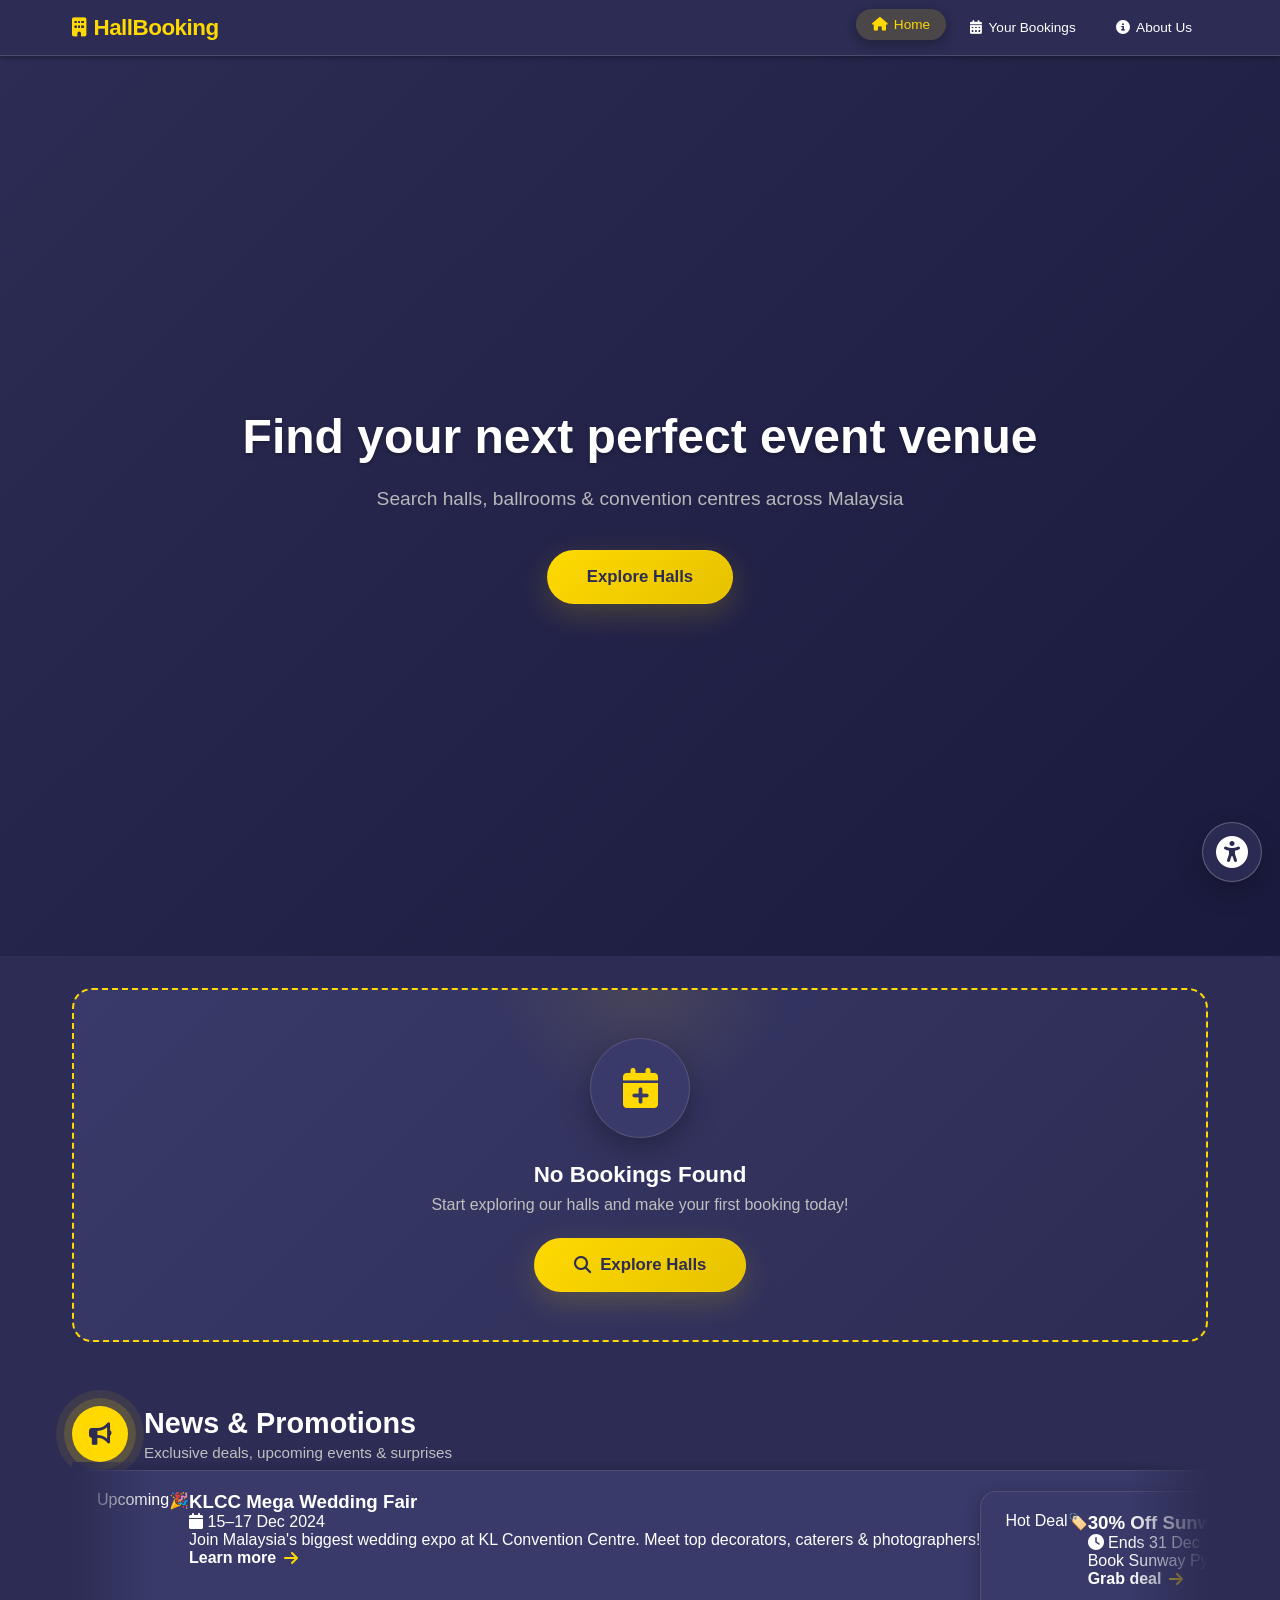
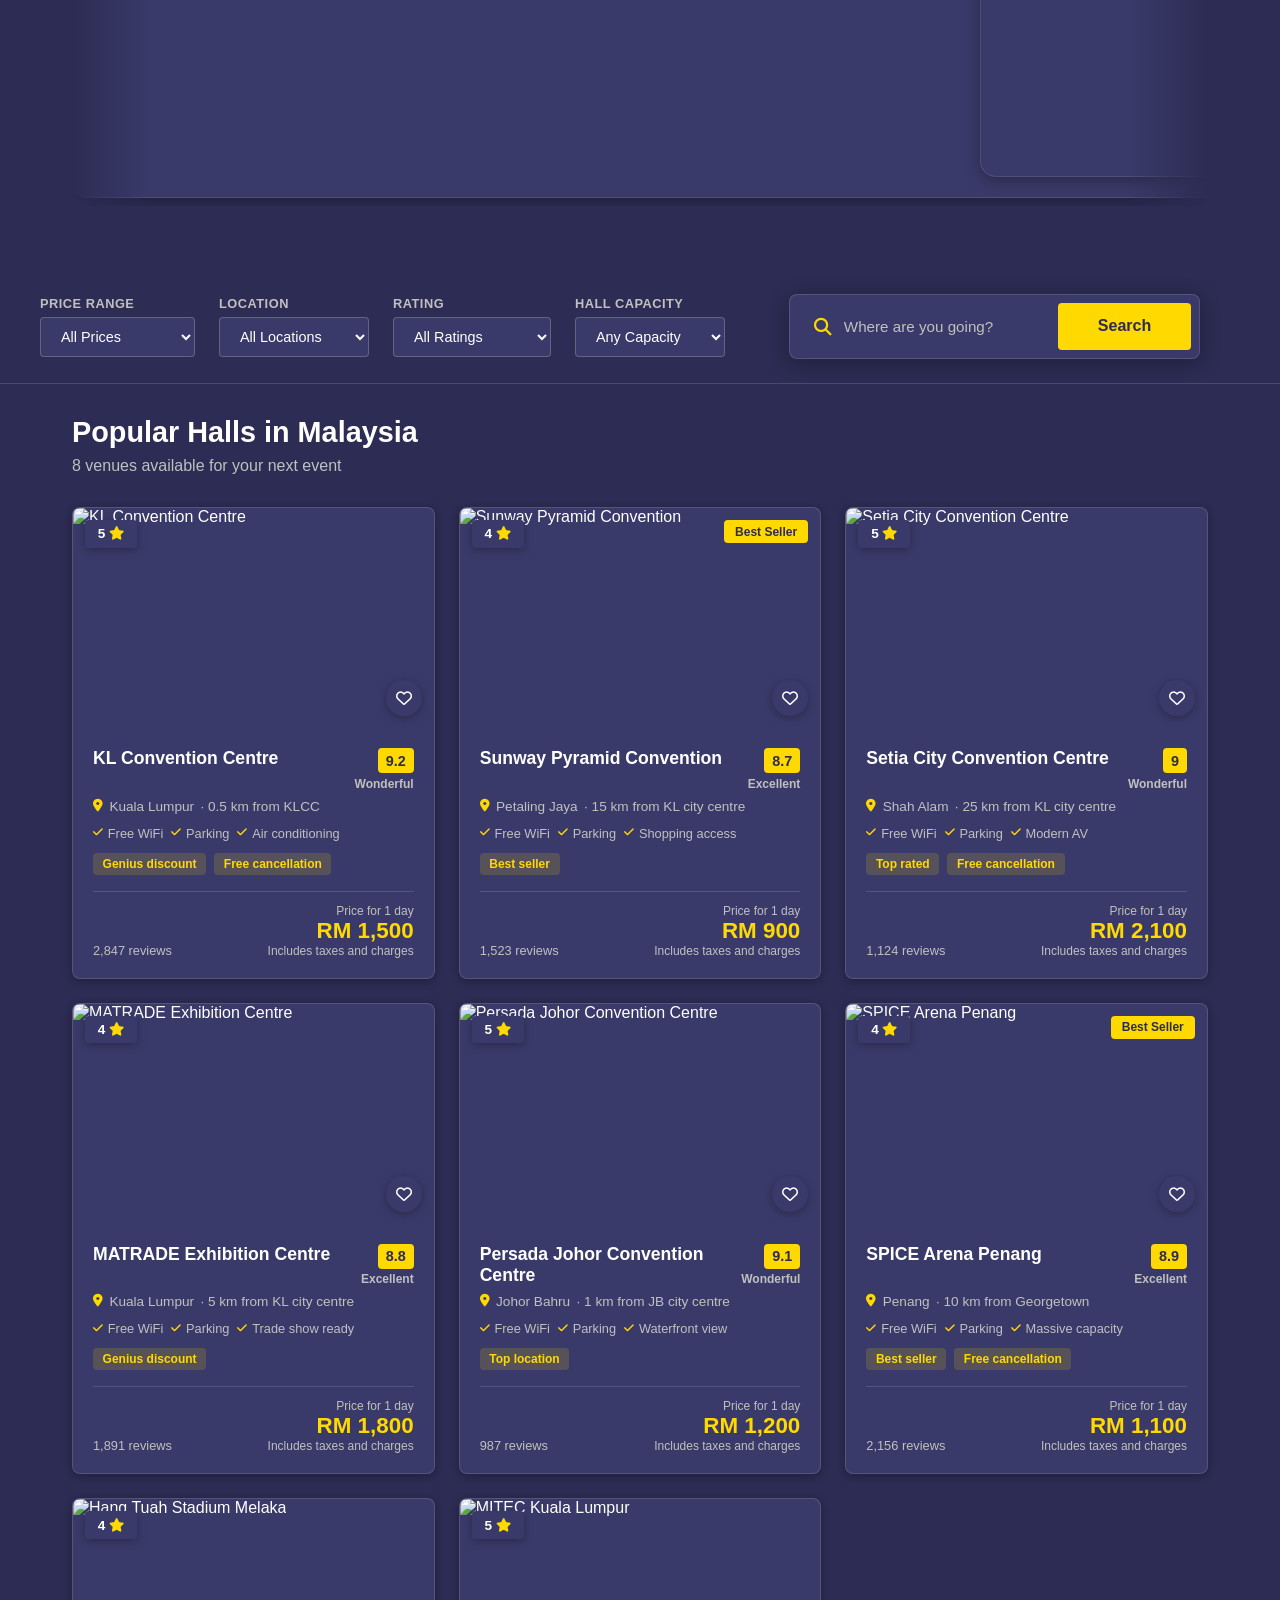
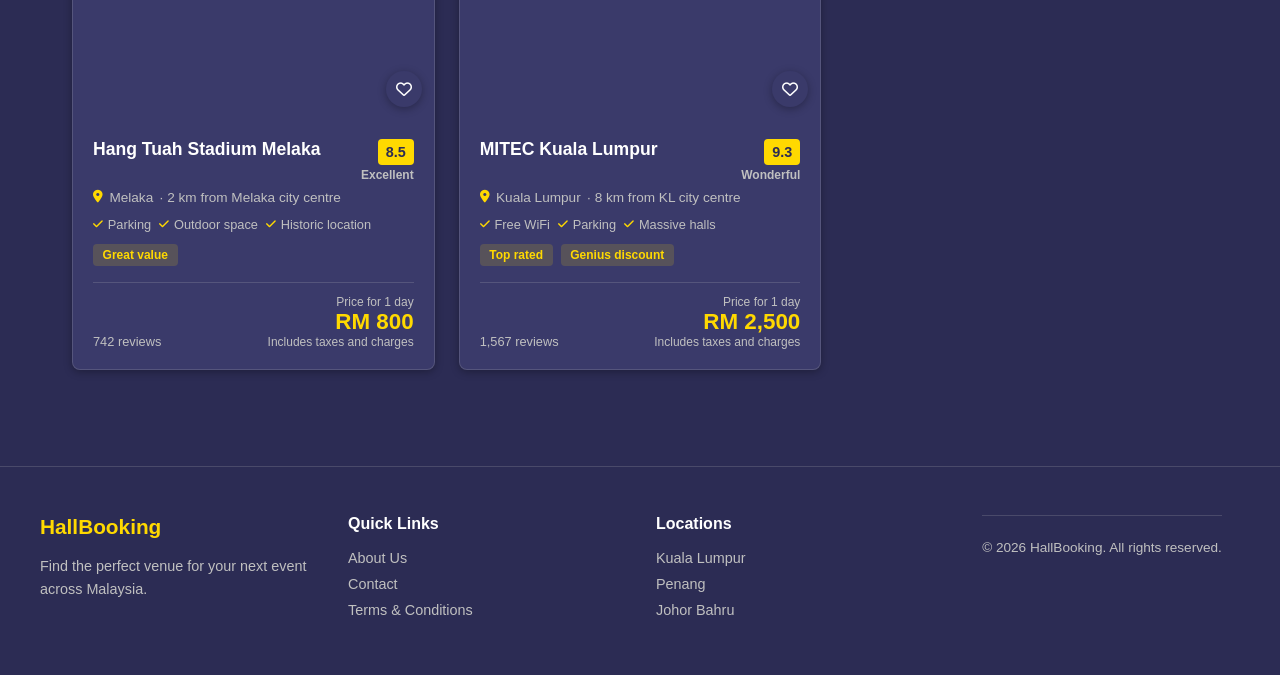
==== hall-booking-system/index.html @ 16c98bac "tukar nama homepage" ====
<!DOCTYPE html>
<html lang="en">
<head>
    <meta charset="UTF-8">
    <meta name="viewport" content="width=device-width, initial-scale=1.0">
    <title>Hall Booking System</title>

    <link rel="stylesheet" href="https://cdn.jsdelivr.net/npm/swiper@11/swiper-bundle.min.css"/>
    <link rel="stylesheet" href="homepage.css">
    <link rel="stylesheet" href="https://cdnjs.cloudflare.com/ajax/libs/font-awesome/6.4.2/css/all.min.css">
</head>
<body>

    <!-- Navbar -->
    <nav class="navbar">
        <div class="nav-container">
            <div class="logo">
                <i class="fas fa-building"></i>
                <span>HallBooking</span>
            </div>
            <ul class="nav-links">
                <li><a href="#" class="active"><i class="fas fa-home"></i> Home</a></li>
                <li><a href="history.html"><i class="fas fa-calendar-alt"></i> Your Bookings</a></li>
                <li><a href="about.html"><i class="fas fa-info-circle"></i> About Us</a></li>
            </ul>

        </div>
    </nav>

    <!-- Hero Section -->
    <section class="hero">
        <video class="hero-video" autoplay muted loop playsinline>
            <source src="“the_garden”_event_venue_(pre-con_virtual_tour).mp4" type="video/mp4">
            Your browser does not support the video tag.
        </video>
        <div class="hero-overlay"></div>
        <div class="hero-content">
            <h1>Find your next perfect event venue</h1>
            <p>Search halls, ballrooms &amp; convention centres across Malaysia</p>
            <div style="margin-top: 1.5rem;">
                <button class="explore-btn-fancy" type="button" onclick="document.getElementById('hall-list').scrollIntoView({behavior:'smooth'});">Explore Halls</button>
            </div>
        
        </div>
                
    </section>

    <!-- Booking Reminder -->
    <section id="booking-reminder" class="reminder-container"></section>

    <!-- News & Promotions Marquee -->
    <section class="news-section">
        <div class="news-header">
            <div class="news-title-block">
                <div class="news-icon-ring" aria-hidden="true">
                    <i class="fas fa-bullhorn"></i>
                </div>
                <div>
                    <h2>News &amp; Promotions</h2>
                    <p>Exclusive deals, upcoming events &amp; surprises</p>
                </div>
        </div>

        <div class="news-marquee-wrapper">
            <div class="news-marquee-track">
                <div class="news-card event-card">
                    <div class="card-cartoon-bg"></div>
                    <span class="news-badge badge-blue">Upcoming</span>
                    <span class="news-emoji" aria-hidden="true">🎉</span>
                    <div class="news-card-body">
                        <h3>KLCC Mega Wedding Fair</h3>
                        <p class="news-date"><i class="fas fa-calendar"></i> 15–17 Dec 2024</p>
                        <p class="news-desc">Join Malaysia's biggest wedding expo at KL Convention Centre. Meet top decorators, caterers &amp; photographers!</p>
                        <a href="#" class="news-link" onclick="redirectToBooking('KL Convention Centre'); return false;">Learn more <i class="fas fa-arrow-right"></i></a>
                    </div>
                    <div class="cartoon-dots" aria-hidden="true">
                        <span class="dot"></span><span class="dot"></span><span class="dot"></span>
                    </div>

                <div class="news-card discount-card">
                    <div class="card-cartoon-bg"></div>
                    <span class="news-badge badge-gold">Hot Deal</span>
                    <span class="news-emoji" aria-hidden="true">🏷️</span>
                    <div class="news-card-body">
                        <h3>30% Off Sunway Pyramid</h3>
                        <p class="news-date"><i class="fas fa-clock"></i> Ends 31 Dec 2024</p>
                        <p class="news-desc">Book Sunway Pyramid Convention this month and enjoy 30% off hall rental. Perfect for year-end dinners!</p>
                        <a href="#" class="news-link" onclick="redirectToBooking('Sunway Pyramid Convention'); return false;">Grab deal <i class="fas fa-arrow-right"></i></a>
                    </div>
                    <div class="sparkle-strip" aria-hidden="true">
                        <span>✦</span><span>✦</span><span>✦</span>
                    </div>

                <div class="news-card gift-card">
                    <div class="card-cartoon-bg"></div>
                    <span class="news-badge badge-pink">Free Gift</span>
                    <span class="news-emoji" aria-hidden="true">🎁</span>
                    <div class="news-card-body">
                        <h3>Free Decoration Package</h3>
                        <p class="news-date"><i class="fas fa-gift"></i> While stocks last</p>
                        <p class="news-desc">Booking any Penang hall? Get a complimentary Elegant Classic decoration worth RM 200 free!</p>
                        <a href="#" class="news-link" onclick="redirectToBooking('SPICE Arena Penang'); return false;">Claim now <i class="fas fa-arrow-right"></i></a>
                    </div>
                    <div class="ribbon-tail" aria-hidden="true"></div>

                <div class="news-card event-card">
                    <div class="card-cartoon-bg"></div>
                    <span class="news-badge badge-blue">Upcoming</span>
                    <span class="news-emoji" aria-hidden="true">🎉</span>
                    <div class="news-card-body">
                        <h3>KLCC Mega Wedding Fair</h3>
                        <p class="news-date"><i class="fas fa-calendar"></i> 15–17 Dec 2024</p>
                        <p class="news-desc">Join Malaysia's biggest wedding expo at KL Convention Centre. Meet top decorators, caterers &amp; photographers!</p>
                        <a href="#" class="news-link" onclick="redirectToBooking('KL Convention Centre'); return false;">Learn more <i class="fas fa-arrow-right"></i></a>
                    </div>
                    <div class="cartoon-dots" aria-hidden="true">
                        <span class="dot"></span><span class="dot"></span><span class="dot"></span>
                    </div>

                <div class="news-card discount-card">
                    <div class="card-cartoon-bg"></div>
                    <span class="news-badge badge-gold">Hot Deal</span>
                    <span class="news-emoji" aria-hidden="true">🏷️</span>
                    <div class="news-card-body">
                        <h3>30% Off Sunway Pyramid</h3>
                        <p class="news-date"><i class="fas fa-clock"></i> Ends 31 Dec 2024</p>
                        <p class="news-desc">Book Sunway Pyramid Convention this month and enjoy 30% off hall rental. Perfect for year-end dinners!</p>
                        <a href="#" class="news-link">Grab deal <i class="fas fa-arrow-right"></i></a>
                    </div>
                    <div class="sparkle-strip" aria-hidden="true">
                        <span>✦</span><span>✦</span><span>✦</span>
                    </div>

                <div class="news-card gift-card">
                    <div class="card-cartoon-bg"></div>
                    <span class="news-badge badge-pink">Free Gift</span>
                    <span class="news-emoji" aria-hidden="true">🎁</span>
                    <div class="news-card-body">
                        <h3>Free Decoration Package</h3>
                        <p class="news-date"><i class="fas fa-gift"></i> While stocks last</p>
                        <p class="news-desc">Booking any Penang hall? Get a complimentary Elegant Classic decoration worth RM 200 free!</p>
                        <a href="#" class="news-link">Claim now <i class="fas fa-arrow-right"></i></a>
                    </div>
                    <div class="ribbon-tail" aria-hidden="true"></div>
            </div>
    </section>

     <!-- Filters Section -->
    <section class="filters-section">
        <div class="filters-container">
            <div class="filter-item">
                <label>Price Range</label>
                <select id="priceFilter">
                    <option value="all">All Prices</option>
                    <option value="low">Below $1,000</option>
                    <option value="mid">$1,000 - $2,000</option>
                    <option value="high">Above $2,000</option>
                </select>
            </div>

            <div class="filter-item">
                <label>Location</label>
                <select id="locationFilter">
                    <option value="all">All Locations</option>
                    <option value="kl">Kuala Lumpur</option>
                    <option value="pj">Petaling Jaya</option>
                    <option value="sa">Shah Alam</option>
                    <option value="johor">Johor Bahru</option>
                    <option value="penang">Penang</option>
                    <option value="melaka">Melaka</option>
                </select>
            </div>

            <div class="filter-item">
                <label>Rating</label>
                <select id="ratingFilter">
                    <option value="all">All Ratings</option>
                    <option value="5">5 Stars</option>
                    <option value="4">4 Stars &amp; Above</option>
                </select>
            </div>

            <div class="filter-item">
                <label>Hall Capacity</label>
                <select id="capacityFilter">
                    <option value="all">Any Capacity</option>
                    <option value="1000">1000+</option>
                    <option value="2000">2000+</option>
                    <option value="3000">3000+</option>
                    <option value="4000">4000+</option>
                    <option value="5000">5000+</option>
                </select>
            </div>

            <!-- Search (moved from hero) -->
            <div class="search-bar">
                <div class="search-item">
                    <i class="fas fa-search"></i>
                    <input type="text" id="searchInput" placeholder="Where are you going?">
                </div>
                <button id="searchBtn" class="search-btn">Search</button>
            </div>
    </section>


    <!-- Halls Section -->
    <section class="halls-section">
        <div class="section-header">
            <h2>Popular Halls in Malaysia</h2>
            <p id="venuesCount">8 venues available for your next event</p>

        </div>
        <div class="halls-grid" id="hall-list"></div>
    </section>

    <!-- Footer -->
    <footer class="footer">
        <div class="footer-content">
            <div class="footer-section">
                <h3>HallBooking</h3>
                <p>Find the perfect venue for your next event across Malaysia.</p>
            </div>
            <div class="footer-section">
                <h4>Quick Links</h4>
                <ul>
                    <li><a href="about.html">About Us</a></li>
                    <li><a href="about.html#contact-section">Contact</a></li>

                    <li><a href="#">Terms &amp; Conditions</a></li>
                </ul>
            </div>
            <div class="footer-section">
                <h4>Locations</h4>
                <ul>
                    <li><a href="#" onclick="filterByLocation('kl')">Kuala Lumpur</a></li>
                    <li><a href="#" onclick="filterByLocation('penang')">Penang</a></li>
                    <li><a href="#" onclick="filterByLocation('johor')">Johor Bahru</a></li>
                </ul>
            </div>
        <div class="footer-bottom">
            <p>&copy; 2026 HallBooking. All rights reserved.</p>
        </div>
    </footer>

    <script src="https://cdn.jsdelivr.net/npm/swiper@11/swiper-bundle.min.js"></script>
    <script src="homepage.js"></script>
    <script src="accessibility.js"></script>
</body>
</html>
---- hall-booking-system/homepage.css ----
/* ============================================
   HOMEPAGE - LIGHT YELLOW THEME
   ============================================ */

/* General Reset */
* {
    margin: 0;
    padding: 0;
    box-sizing: border-box;
    font-family: 'Segoe UI', Tahoma, Geneva, Verdana, sans-serif;
}

body {
    background-color: #2C2C54;
    color: #ffffff;
}

/* ============================================
   NAVBAR
   ============================================ */
.navbar {
    background-color: #2C2C54;
    padding: 0;
    position: sticky;
    top: 0;
    z-index: 1000;
    box-shadow: 0 2px 4px rgba(0,0,0,0.3);
    border-bottom: 1px solid rgba(192,192,192,0.2);
}

.nav-container {
    max-width: 1200px;
    margin: 0 auto;
    display: flex;
    justify-content: space-between;
    align-items: center;
    padding: 0.75rem 2rem;
}

.logo {
    color: #FFD900;
    font-size: 1.4rem;
    font-weight: 800;
    letter-spacing: -0.5px;
    display: flex;
    align-items: center;
    gap: 0.5rem;
}

.logo i {
    font-size: 1.2rem;
}

.nav-links {
    display: flex;
    list-style: none;
    gap: 0.5rem;
}

.nav-links a {
    color: #ffffff;
    text-decoration: none;
    font-size: 0.85rem;
    font-weight: 500;
    padding: 0.5rem 1rem;
    border-radius: 20px;
    transition: all 0.3s ease;
    display: flex;
    align-items: center;
    gap: 0.4rem;
}

.nav-links a:hover,
.nav-links a.active {
    background-color: rgba(255,217,0,0.15);
    color: #FFD900;
    transform: translateY(-3px);
    box-shadow: 0 4px 12px rgba(0,0,0,0.3);
}

/* ============================================
   HERO SECTION
   ============================================ */
.hero {
    position: relative;
    height: 100vh;
    background: linear-gradient(135deg, #2C2C54 0%, #1A1A3E 100%);
    display: flex;
    align-items: center;
    justify-content: center;
    overflow: hidden;
}

.hero-video {
    position: absolute;
    top: 0;
    left: 0;
    width: 100%;
    height: 100%;
    object-fit: cover;
    z-index: 1;
}

.hero-overlay {
    position: absolute;
    top: 0;
    left: 0;
    right: 0;
    bottom: 0;
    background: linear-gradient(135deg, rgba(44,44,84,0.85) 0%, rgba(26,26,62,0.85) 100%);
    z-index: 2;
}

.hero-content {
    position: relative;
    z-index: 3;
    text-align: center;
    color: #ffffff;
    max-width: 1100px;
    padding: 0 2rem;
    width: 100%;
}

.hero-content h1 {
    font-size: 3rem;
    font-weight: 800;
    margin-bottom: 1.5rem;
    text-shadow: 0 2px 4px rgba(0,0,0,0.3);
}

.hero-content p {
    font-size: 1.2rem;
    margin-bottom: 2.5rem;
    opacity: 0.95;
    color: #C0C0C0;
}

/* Search Bar */
.search-bar {
    background: #3A3A6A;
    border-radius: 8px;
    display: flex;
    align-items: center;
    padding: 0.5rem;
    box-shadow: 0 4px 20px rgba(0,0,0,0.3);
    gap: 0.5rem;
    max-width: 1000px;
    margin: 0 auto;
    border: 1px solid rgba(192,192,192,0.2);
}

.search-item {
    flex: 1;
    display: flex;
    align-items: center;
    gap: 0.75rem;
    padding: 0.75rem 1rem;
    min-width: 0;
}

.search-item i {
    color: #FFD900;
    font-size: 1.1rem;
    flex-shrink: 0;
}

.search-item input,
.search-item select {
    border: none;
    outline: none;
    font-size: 0.95rem;
    color: #ffffff;
    background: transparent;
    width: 100%;
    cursor: pointer;
}

.search-item input::placeholder {
    color: #C0C0C0;
}

.search-divider {
    width: 1px;
    height: 40px;
    background-color: rgba(192,192,192,0.3);
    flex-shrink: 0;
}

.search-btn {
    background-color: #FFD900;
    color: #2C2C54;
    border: none;
    padding: 0.9rem 2.5rem;
    border-radius: 4px;
    font-size: 1rem;
    font-weight: 600;
    cursor: pointer;
    transition: background-color 0.3s ease;
    flex-shrink: 0;
}

.search-btn:hover {
    background-color: #E6C200;
}

/* ============================================
   FILTERS SECTION
   ============================================ */
.filters-section {
    background: #2C2C54;
    padding: 1.5rem 2rem;
    border-bottom: 1px solid rgba(192,192,192,0.2);
}

.filters-container {
    max-width: 1200px;
    margin: 0 auto;
    display: flex;
    gap: 1.5rem;
    flex-wrap: wrap;
    align-items: center;
    justify-content: space-between;
}


.filter-item {
    display: flex;
    flex-direction: column;
    gap: 0.4rem;
}

.filter-item label {
    font-size: 0.8rem;
    font-weight: 600;
    color: #C0C0C0;
    text-transform: uppercase;
    letter-spacing: 0.5px;
}

.filter-item select {
    padding: 0.6rem 1rem;
    border-radius: 4px;
    border: 1px solid rgba(192,192,192,0.3);
    background: #3A3A6A;
    font-size: 0.9rem;
    color: #ffffff;
    cursor: pointer;
    min-width: 150px;
}

.filter-item select:focus {
    outline: none;
    border-color: #FFD900;
}

/* ============================================
   REMINDER SECTION - PREMIUM DESIGN
   ============================================ */
.reminder-container {
    max-width: 1200px;
    margin: 2rem auto;
    padding: 0 2rem;
}

/* Active Booking Card - Premium Yellow */
.booking-reminder-card {
    background: linear-gradient(135deg, #3A3A6A 0%, #2C2C54 100%);
    border-radius: 20px;
    padding: 2rem;
    color: #ffffff;
    position: relative;
    overflow: hidden;
    box-shadow: 0 20px 60px rgba(0,0,0,0.4);
    animation: slideInUp 0.6s ease-out;
    border: 1px solid rgba(192,192,192,0.2);
}

.booking-reminder-card::before {
    content: '';
    position: absolute;
    top: -50%;
    right: -20%;
    width: 400px;
    height: 400px;
    background: rgba(255,217,0,0.05);
    border-radius: 50%;
    animation: float 6s ease-in-out infinite;
}

.booking-reminder-card::after {
    content: '';
    position: absolute;
    bottom: -30%;
    left: -10%;
    width: 300px;
    height: 300px;
    background: rgba(255,217,0,0.03);
    border-radius: 50%;
    animation: float 8s ease-in-out infinite reverse;
}

.reminder-content {
    position: relative;
    z-index: 2;
    display: flex;
    align-items: center;
    gap: 2rem;
}

.reminder-icon-wrapper {
    width: 80px;
    height: 80px;
    background: rgba(255,217,0,0.15);
    border-radius: 20px;
    display: flex;
    align-items: center;
    justify-content: center;
    backdrop-filter: blur(10px);
    border: 2px solid rgba(255,217,0,0.3);
    flex-shrink: 0;
    animation: pulse-glow 2s ease-in-out infinite;
}

.reminder-icon-wrapper i {
    font-size: 2rem;
    color: #FFD900;
}

.reminder-details {
    flex: 1;
}

.reminder-badge {
    display: inline-flex;
    align-items: center;
    gap: 0.5rem;
    background: rgba(255,217,0,0.15);
    padding: 0.4rem 1rem;
    border-radius: 50px;
    font-size: 0.8rem;
    font-weight: 600;
    text-transform: uppercase;
    letter-spacing: 1px;
    margin-bottom: 0.75rem;
    backdrop-filter: blur(10px);
    color: #FFD900;
}

.reminder-badge .pulse-dot {
    width: 8px;
    height: 8px;
    background: #FFD900;
    border-radius: 50%;
    animation: pulse-dot 2s ease-in-out infinite;
}

.reminder-details h3 {
    font-size: 1.5rem;
    font-weight: 700;
    margin-bottom: 0.5rem;
    text-shadow: 0 2px 4px rgba(0,0,0,0.3);
    color: #ffffff;
}

.reminder-details p {
    font-size: 1rem;
    opacity: 0.95;
    line-height: 1.5;
    color: #C0C0C0;
}

.reminder-details strong {
    font-weight: 700;
    color: #FFD900;
}

.reminder-meta {
    display: flex;
    gap: 1.5rem;
    margin-top: 1rem;
    flex-wrap: wrap;
}

.reminder-meta-item {
    display: flex;
    align-items: center;
    gap: 0.5rem;
    font-size: 0.9rem;
    opacity: 0.9;
    color: #C0C0C0;
}

.reminder-meta-item i {
    font-size: 1rem;
    color: #FFD900;
}

.reminder-actions {
    display: flex;
    flex-direction: column;
    gap: 0.75rem;
    flex-shrink: 0;
}

.reminder-btn {
    padding: 0.75rem 1.5rem;
    border-radius: 12px;
    border: none;
    font-size: 0.9rem;
    font-weight: 600;
    cursor: pointer;
    transition: all 0.3s ease;
    display: flex;
    align-items: center;
    gap: 0.5rem;
    white-space: nowrap;
}

.reminder-btn-primary {
    background: #FFD900;
    color: #2C2C54;
    box-shadow: 0 4px 15px rgba(255,217,0,0.3);
}

.reminder-btn-primary:hover {
    transform: translateY(-2px);
    box-shadow: 0 8px 25px rgba(255,217,0,0.4);
    background: #E6C200;
}

.reminder-btn-secondary {
    background: rgba(255,217,0,0.15);
    color: #FFD900;
    border: 2px solid rgba(255,217,0,0.3);
    backdrop-filter: blur(10px);
}

.reminder-btn-secondary:hover {
    background: rgba(255,217,0,0.25);
    transform: translateY(-2px);
}

/* Countdown Timer */
.countdown-timer {
    display: flex;
    gap: 1rem;
    margin-top: 1rem;
}

.countdown-item {
    text-align: center;
    background: rgba(255,217,0,0.15);
    padding: 0.75rem 1rem;
    border-radius: 12px;
    min-width: 60px;
    backdrop-filter: blur(10px);
    border: 1px solid rgba(255,217,0,0.3);
}

.countdown-value {
    font-size: 1.5rem;
    font-weight: 700;
    display: block;
    line-height: 1;
    color: #FFD900;
}

.countdown-label {
    font-size: 0.7rem;
    text-transform: uppercase;
    letter-spacing: 1px;
    opacity: 0.8;
    margin-top: 0.25rem;
    color: #C0C0C0;
}

/* Empty State - Beautiful */
.reminder-empty-card {
    background: linear-gradient(135deg, #3A3A6A 0%, #2C2C54 100%);
    border-radius: 20px;
    padding: 3rem 2rem;
    text-align: center;
    position: relative;
    overflow: hidden;
    border: 2px dashed #FFD900;
    animation: slideInUp 0.6s ease-out;
}

.reminder-empty-card::before {
    content: '';
    position: absolute;
    top: -50%;
    left: 50%;
    transform: translateX(-50%);
    width: 300px;
    height: 300px;
    background: radial-gradient(circle, rgba(255,217,0,0.1) 0%, transparent 70%);
}

.empty-icon-wrapper {
    width: 100px;
    height: 100px;
    background: #3A3A6A;
    border-radius: 50%;
    display: flex;
    align-items: center;
    justify-content: center;
    margin: 0 auto 1.5rem;
    box-shadow: 0 10px 30px rgba(0,0,0,0.3);
    position: relative;
    z-index: 2;
    border: 1px solid rgba(192,192,192,0.2);
}

.empty-icon-wrapper i {
    font-size: 2.5rem;
    color: #FFD900;
    animation: float 3s ease-in-out infinite;
}

.reminder-empty-card h3 {
    font-size: 1.4rem;
    color: #ffffff;
    margin-bottom: 0.5rem;
    position: relative;
    z-index: 2;
}

.reminder-empty-card p {
    color: #C0C0C0;
    font-size: 1rem;
    margin-bottom: 1.5rem;
    position: relative;
    z-index: 2;
}

.explore-btn-fancy {
    display: inline-flex;
    align-items: center;
    justify-content: center;
    gap: 0.6rem;
    padding: 1rem 2.4rem;
    background: linear-gradient(135deg, #FFD900 0%, #E6C200 100%);
    color: #2C2C54;
    text-decoration: none;
    border-radius: 50px;
    font-weight: 700;
    font-size: 1.05rem;
    transition: all 0.3s ease;
    box-shadow: 0 10px 30px rgba(255,217,0,0.18);
    position: relative;
    z-index: 2;
    border: 1px solid rgba(255,217,0,0.35);
}

.explore-btn-fancy:hover {
    transform: translateY(-3px);
    box-shadow: 0 16px 45px rgba(255,217,0,0.25);
    border-color: rgba(255,217,0,0.6);
}


/* Animations */
@keyframes slideInUp {
    from {
        opacity: 0;
        transform: translateY(30px);
    }
    to {
        opacity: 1;
        transform: translateY(0);
    }
}

@keyframes pulse-glow {
    0%, 100% {
        box-shadow: 0 0 0 0 rgba(255,217,0,0.3);
    }
    50% {
        box-shadow: 0 0 0 15px rgba(255,217,0,0);
    }
}

@keyframes pulse-dot {
    0%, 100% {
        transform: scale(1);
        opacity: 1;
    }
    50% {
        transform: scale(1.5);
        opacity: 0.5;
    }
}

@keyframes float {
    0%, 100% {
        transform: translateY(0) rotate(0deg);
    }
    50% {
        transform: translateY(-20px) rotate(5deg);
    }
}

/* Responsive */
@media (max-width: 768px) {
    .reminder-content {
        flex-direction: column;
        text-align: center;
    }

    .reminder-icon-wrapper {
        width: 60px;
        height: 60px;
    }

    .reminder-actions {
        width: 100%;
        flex-direction: row;
        justify-content: center;
    }

    .countdown-timer {
        justify-content: center;
    }

    .reminder-meta {
        justify-content: center;
    }
}

/* ============================================
   HALLS SECTION
   ============================================ */
.halls-section {
    max-width: 1200px;
    margin: 0 auto;
    padding: 2rem;
}

.section-header {
    margin-bottom: 2rem;
}

.section-header h2 {
    font-size: 1.8rem;
    font-weight: 700;
    color: #ffffff;
    margin-bottom: 0.5rem;
}

.section-header p {
    color: #C0C0C0;
    font-size: 1rem;
}

/* ============================================
   GRID VIEW (Default)
   ============================================ */
.halls-grid {
    display: grid;
    grid-template-columns: repeat(auto-fill, minmax(320px, 1fr));
    gap: 1.5rem;
}

.hall-card {
    background: #3A3A6A;
    border-radius: 8px;
    overflow: hidden;
    box-shadow: 0 2px 8px rgba(0,0,0,0.3);
    cursor: pointer;
    transition: all 0.3s ease;
    border: 1px solid rgba(192,192,192,0.2);
    animation: fadeInUp 0.5s ease backwards;
}

.hall-card:hover {
    transform: translateY(-8px) scale(1.02);
    box-shadow: 0 12px 35px rgba(0,0,0,0.4);
}

.hall-image-wrapper {
    position: relative;
    height: 220px;
    overflow: hidden;
}

.hall-image-wrapper img {
    width: 100%;
    height: 100%;
    object-fit: cover;
    transition: transform 0.4s ease;
}

.hall-card:hover .hall-image-wrapper img {
    transform: scale(1.08);
}

.rating-badge {
    position: absolute;
    top: 12px;
    left: 12px;
    background: #3A3A6A;
    color: #ffffff;
    padding: 0.4rem 0.8rem;
    border-radius: 4px;
    font-size: 0.85rem;
    font-weight: 600;
    box-shadow: 0 2px 8px rgba(0,0,0,0.3);
}

.rating-badge i {
    color: #FFD900;
}

.bestseller-badge {
    position: absolute;
    top: 12px;
    right: 12px;
    background: #FFD900;
    color: #2C2C54;
    padding: 0.3rem 0.7rem;
    border-radius: 4px;
    font-size: 0.75rem;
    font-weight: 600;
}

.heart-btn {
    position: absolute;
    bottom: 12px;
    right: 12px;
    background: #3A3A6A;
    border: none;
    width: 36px;
    height: 36px;
    border-radius: 50%;
    display: flex;
    align-items: center;
    justify-content: center;
    cursor: pointer;
    box-shadow: 0 2px 8px rgba(0,0,0,0.3);
    transition: all 0.3s ease;
    font-size: 1rem;
    color: #ffffff;
}

.heart-btn:hover {
    transform: scale(1.1);
}

.hall-info {
    padding: 1.25rem;
}

.hall-header {
    display: flex;
    justify-content: space-between;
    align-items: flex-start;
    margin-bottom: 0.5rem;
}

.hall-title {
    font-size: 1.1rem;
    font-weight: 700;
    color: #ffffff;
    flex: 1;
    margin-right: 0.5rem;
}

.hall-score-badge {
    text-align: right;
    flex-shrink: 0;
}

.score-number {
    background: #FFD900;
    color: #2C2C54;
    padding: 0.3rem 0.5rem;
    border-radius: 4px;
    font-size: 0.9rem;
    font-weight: 700;
    display: inline-block;
}

.score-word {
    font-size: 0.75rem;
    color: #C0C0C0;
    font-weight: 600;
    margin-top: 0.2rem;
}

.hall-location {
    display: flex;
    align-items: center;
    gap: 0.4rem;
    color: #C0C0C0;
    font-size: 0.85rem;
    margin-bottom: 0.75rem;
    flex-wrap: wrap;
}

.hall-location i {
    font-size: 0.8rem;
    color: #FFD900;
}

.distance {
    color: #C0C0C0;
}

.hall-amenities {
    display: flex;
    flex-wrap: wrap;
    gap: 0.5rem;
    margin-bottom: 0.75rem;
}

.amenity-tag {
    font-size: 0.8rem;
    color: #C0C0C0;
    display: flex;
    align-items: center;
    gap: 0.3rem;
}

.amenity-tag i {
    color: #FFD900;
    font-size: 0.7rem;
}

.hall-highlights {
    display: flex;
    flex-wrap: wrap;
    gap: 0.5rem;
    margin-bottom: 1rem;
}

.highlight-tag {
    background: rgba(255,217,0,0.15);
    color: #FFD900;
    padding: 0.25rem 0.6rem;
    border-radius: 4px;
    font-size: 0.75rem;
    font-weight: 600;
}

.hall-footer {
    display: flex;
    justify-content: space-between;
    align-items: flex-end;
    padding-top: 0.75rem;
    border-top: 1px solid rgba(192,192,192,0.2);
}

.review-summary {
    font-size: 0.8rem;
    color: #C0C0C0;
}

.price-section {
    text-align: right;
}

.price-label {
    font-size: 0.75rem;
    color: #C0C0C0;
}

.price-value {
    font-size: 1.4rem;
    font-weight: 700;
    color: #FFD900;
}

.price-note {
    font-size: 0.75rem;
    color: #C0C0C0;
}

/* ============================================
   LIST VIEW (Search Results - Horizontal)
   ============================================ */
.halls-list {
    display: flex;
    flex-direction: column;
    gap: 1.5rem;
}

.hall-list-card {
    background: #3A3A6A;
    border-radius: 8px;
    overflow: hidden;
    box-shadow: 0 2px 8px rgba(0,0,0,0.3);
    cursor: pointer;
    transition: all 0.3s ease;
    border: 1px solid rgba(192,192,192,0.2);
    animation: fadeInUp 0.5s ease backwards;
    display: grid;
    grid-template-columns: 280px 1fr;
    min-height: 280px;
}

.hall-list-card:hover {
    transform: translateY(-4px);
    box-shadow: 0 12px 35px rgba(0,0,0,0.4);
}

.list-image-section {
    position: relative;
    overflow: hidden;
    min-height: 280px;
}

.list-image-section img {
    width: 100%;
    height: 100%;
    object-fit: cover;
    transition: transform 0.4s ease;
}

.hall-list-card:hover .list-image-section img {
    transform: scale(1.05);
}

.list-image-section .rating-badge {
    top: 12px;
    left: 12px;
}

.list-image-section .bestseller-badge {
    top: 12px;
    right: 12px;
}

.list-image-section .heart-btn {
    bottom: 12px;
    right: 12px;
}

.list-content-section {
    display: grid;
    grid-template-columns: 1fr 220px;
    gap: 1.5rem;
    padding: 1.5rem;
}

.list-main-info {
    display: flex;
    flex-direction: column;
}

.list-header {
    margin-bottom: 0.75rem;
}

.list-title {
    font-size: 1.3rem;
    font-weight: 700;
    color: #ffffff;
    margin-bottom: 0.5rem;
    cursor: pointer;
}

.list-title:hover {
    text-decoration: underline;
}

.list-location-row {
    display: flex;
    align-items: center;
    gap: 0.5rem;
    flex-wrap: wrap;
    font-size: 0.85rem;
}

.list-location {
    color: #C0C0C0;
    display: flex;
    align-items: center;
    gap: 0.3rem;
}

.list-distance {
    color: #C0C0C0;
}

.show-map {
    color: #FFD900;
    text-decoration: none;
    font-weight: 600;
}

.show-map:hover {
    text-decoration: underline;
}

.list-amenities {
    display: flex;
    flex-wrap: wrap;
    gap: 0.75rem;
    margin-bottom: 1rem;
}

.amenity-item {
    font-size: 0.85rem;
    color: #C0C0C0;
    display: flex;
    align-items: center;
    gap: 0.4rem;
}

.amenity-item i {
    color: #FFD900;
    font-size: 0.8rem;
}

.list-description {
    margin-bottom: 1rem;
}

.list-description p {
    font-size: 0.9rem;
    color: #C0C0C0;
    line-height: 1.5;
}

.list-capacity {
    font-size: 0.85rem;
    color: #C0C0C0;
    display: flex;
    align-items: center;
    gap: 0.4rem;
    margin-top: auto;
    padding-top: 1rem;
}

.list-capacity i {
    color: #FFD900;
}

/* List Score Section (Right Side) */
.list-score-section {
    display: flex;
    flex-direction: column;
    border-left: 1px solid rgba(192,192,192,0.2);
    padding-left: 1.5rem;
}

.score-header {
    display: flex;
    justify-content: space-between;
    align-items: center;
    margin-bottom: 1rem;
}

.score-text {
    text-align: right;
}

.score-word-large {
    font-size: 1rem;
    font-weight: 700;
    color: #ffffff;
}

.score-reviews {
    font-size: 0.8rem;
    color: #C0C0C0;
}

.score-number-large {
    background: #FFD900;
    color: #2C2C54;
    padding: 0.5rem 0.7rem;
    border-radius: 6px;
    font-size: 1.1rem;
    font-weight: 700;
    margin-left: 0.75rem;
}

.list-highlights {
    margin-bottom: 1rem;
}

.list-highlight {
    font-size: 0.85rem;
    color: #C0C0C0;
    display: flex;
    align-items: center;
    gap: 0.4rem;
    margin-bottom: 0.3rem;
}

.list-highlight i {
    font-size: 0.8rem;
    color: #FFD900;
}

.list-price-section {
    margin-top: auto;
    text-align: right;
    margin-bottom: 1rem;
}

.price-value-large {
    font-size: 1.6rem;
    font-weight: 700;
    color: #FFD900;
}

.availability-btn {
    width: 100%;
    padding: 0.9rem;
    background: #FFD900;
    color: #2C2C54;
    border: none;
    border-radius: 4px;
    font-size: 0.95rem;
    font-weight: 600;
    cursor: pointer;
    transition: all 0.3s ease;
    display: flex;
    align-items: center;
    justify-content: center;
    gap: 0.5rem;
}

.availability-btn:hover {
    background: #E6C200;
}

.availability-btn i {
    font-size: 0.8rem;
}

/* ============================================
   NO RESULTS
   ============================================ */
.no-results {
    text-align: center;
    padding: 4rem 2rem;
    background: #3A3A6A;
    border-radius: 8px;
    box-shadow: 0 2px 8px rgba(0,0,0,0.3);
    grid-column: 1 / -1;
    border: 1px solid rgba(192,192,192,0.2);
}

.no-results i {
    font-size: 3rem;
    color: #FFD900;
    margin-bottom: 1rem;
}

.no-results h3 {
    font-size: 1.3rem;
    color: #ffffff;
    margin-bottom: 0.5rem;
}

.no-results p {
    color: #C0C0C0;
}

/* ============================================
   FOOTER
   ============================================ */
.footer {
    background: #2C2C54;
    color: #ffffff;
    margin-top: 4rem;
    padding: 3rem 2rem 1rem;
    border-top: 1px solid rgba(192,192,192,0.2);
}

.footer-content {
    max-width: 1200px;
    margin: 0 auto;
    display: grid;
    grid-template-columns: repeat(auto-fit, minmax(200px, 1fr));
    gap: 2rem;
    margin-bottom: 2rem;
}

.footer-section h3 {
    font-size: 1.3rem;
    margin-bottom: 1rem;
    color: #FFD900;
}

.footer-section h4 {
    font-size: 1rem;
    margin-bottom: 1rem;
    font-weight: 600;
    color: #ffffff;
}

.footer-section p {
    color: #C0C0C0;
    font-size: 0.9rem;
    line-height: 1.6;
}

.footer-section ul {
    list-style: none;
}

.footer-section ul li {
    margin-bottom: 0.5rem;
}

.footer-section ul li a {
    color: #C0C0C0;
    text-decoration: none;
    font-size: 0.9rem;
    transition: color 0.3s;
}

.footer-section ul li a:hover {
    color: #FFD900;
}

.footer-bottom {
    max-width: 1200px;
    margin: 0 auto;
    padding-top: 1.5rem;
    border-top: 1px solid rgba(192,192,192,0.2);
    text-align: center;
    color: #C0C0C0;
    font-size: 0.85rem;
}

/* ============================================
   ANIMATIONS
   ============================================ */
@keyframes fadeInUp {
    from {
        opacity: 0;
        transform: translateY(20px);
    }
    to {
        opacity: 1;
        transform: translateY(0);
    }
}

/* ============================================
/* ============================================
   NEWS & PROMOTIONS SECTION
   ============================================ */
.news-section {
    max-width: 1200px;
    margin: 0 auto;
    padding: 2rem;
}
.news-header {
    margin-bottom: 2rem;
}
.news-title-block {
    display: flex;
    align-items: center;
    gap: 1rem;
}
.news-icon-ring {
    width: 56px; height: 56px;
    background: #FFD900;
    border-radius: 50%;
    display: flex; align-items: center; justify-content: center;
    color: #2C2C54;
    font-size: 1.4rem;
    box-shadow: 0 0 0 8px rgba(255,217,0,0.15), 0 0 0 16px rgba(255,217,0,0.08);
    animation: ring-pulse 2.5s ease-in-out infinite;
    flex-shrink: 0;
}
@keyframes ring-pulse {
    0%, 100% { box-shadow: 0 0 0 8px rgba(255,217,0,0.15), 0 0 0 16px rgba(255,217,0,0.08); }
    50% { box-shadow: 0 0 0 14px rgba(255,217,0,0.1), 0 0 0 28px rgba(255,217,0,0.04); }
}
.news-title-block h2 {
    font-size: 1.8rem; font-weight: 700; color: #ffffff; margin-bottom: 0.25rem;
}
.news-title-block p {
    font-size: 0.95rem; color: #C0C0C0;
}
.news-marquee-wrapper {
    overflow: hidden;
    position: relative;
    width: 100%;
    padding: 0.5rem 0;
}

.news-marquee-wrapper::before,
.news-marquee-wrapper::after {
    content: '';
    position: absolute;
    top: 0;
    width: 80px;
    height: 100%;
    z-index: 3;
    pointer-events: none;
}

.news-marquee-wrapper::before {
    left: 0;
    background: linear-gradient(to right, #2C2C54 0%, transparent 100%);
}

.news-marquee-wrapper::after {
    right: 0;
    background: linear-gradient(to left, #2C2C54 0%, transparent 100%);
}

.news-marquee-track {
    display: flex;
    gap: 1.5rem;
    width: max-content;
    animation: marquee-scroll 25s linear infinite;
}

.news-marquee-track:hover {
    animation-play-state: paused;
}

@keyframes marquee-scroll {
    0% { transform: translateX(-50%); }
    100% { transform: translateX(0); }
}
.news-card {
    background: #3A3A6A;
    position: relative; 
}

/* Make the "Learn more" link pop on dark news cards */
.news-link {
    color: #ffffff;
    text-decoration: none;
    font-weight: 700;
    display: inline-flex;
    align-items: center;
    gap: 0.5rem;
    transition: color 0.25s ease, transform 0.25s ease;
}

.news-link i {
    color: #FFD900;
}

.news-link:hover {
    color: #FFD900;
    transform: translateY(-2px);
}

.news-card {
    border-radius: 16px;
    padding: 1.25rem 1.5rem;
    overflow: hidden;
    border: 1px solid rgba(192,192,192,0.15);
    box-shadow: 0 4px 15px rgba(0,0,0,0.3);
    transition: all 0.35s cubic-bezier(0.4, 0, 0.2, 1);
    display: flex;
    flex-direction: row;
}
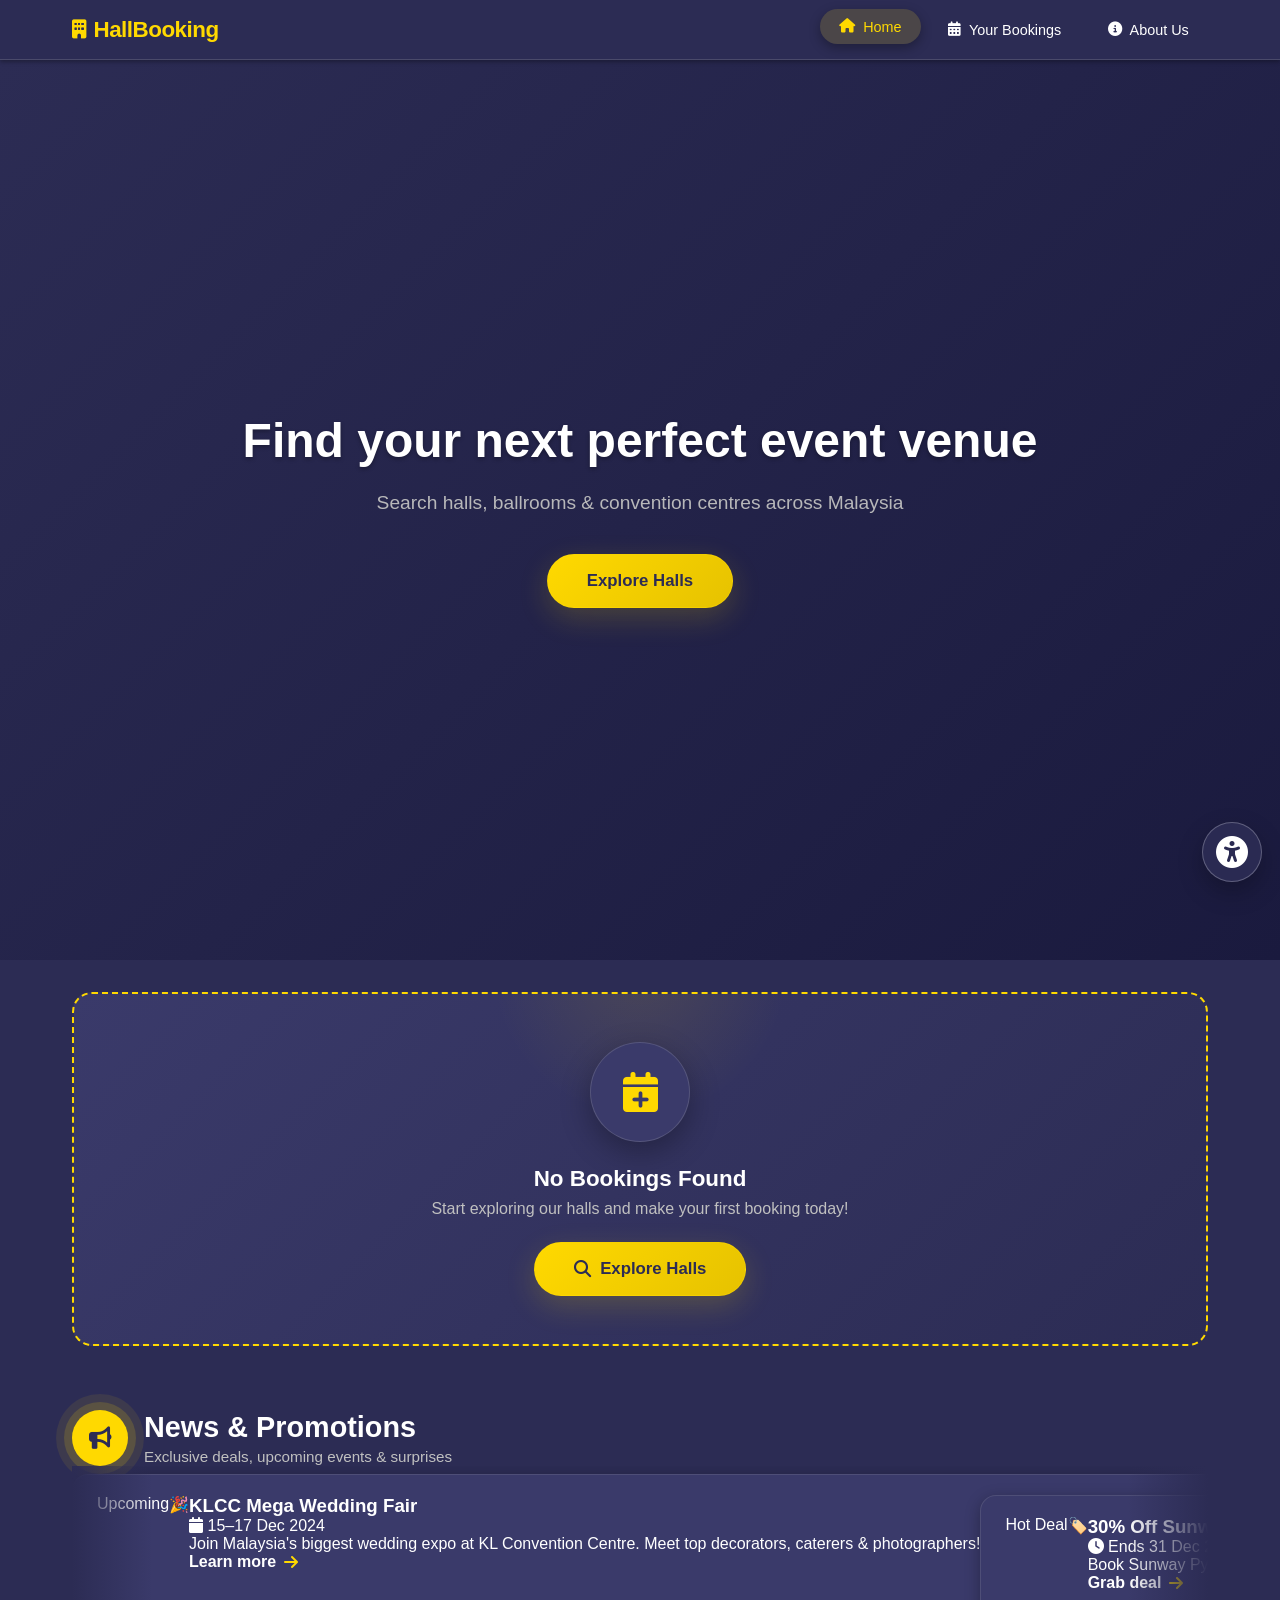
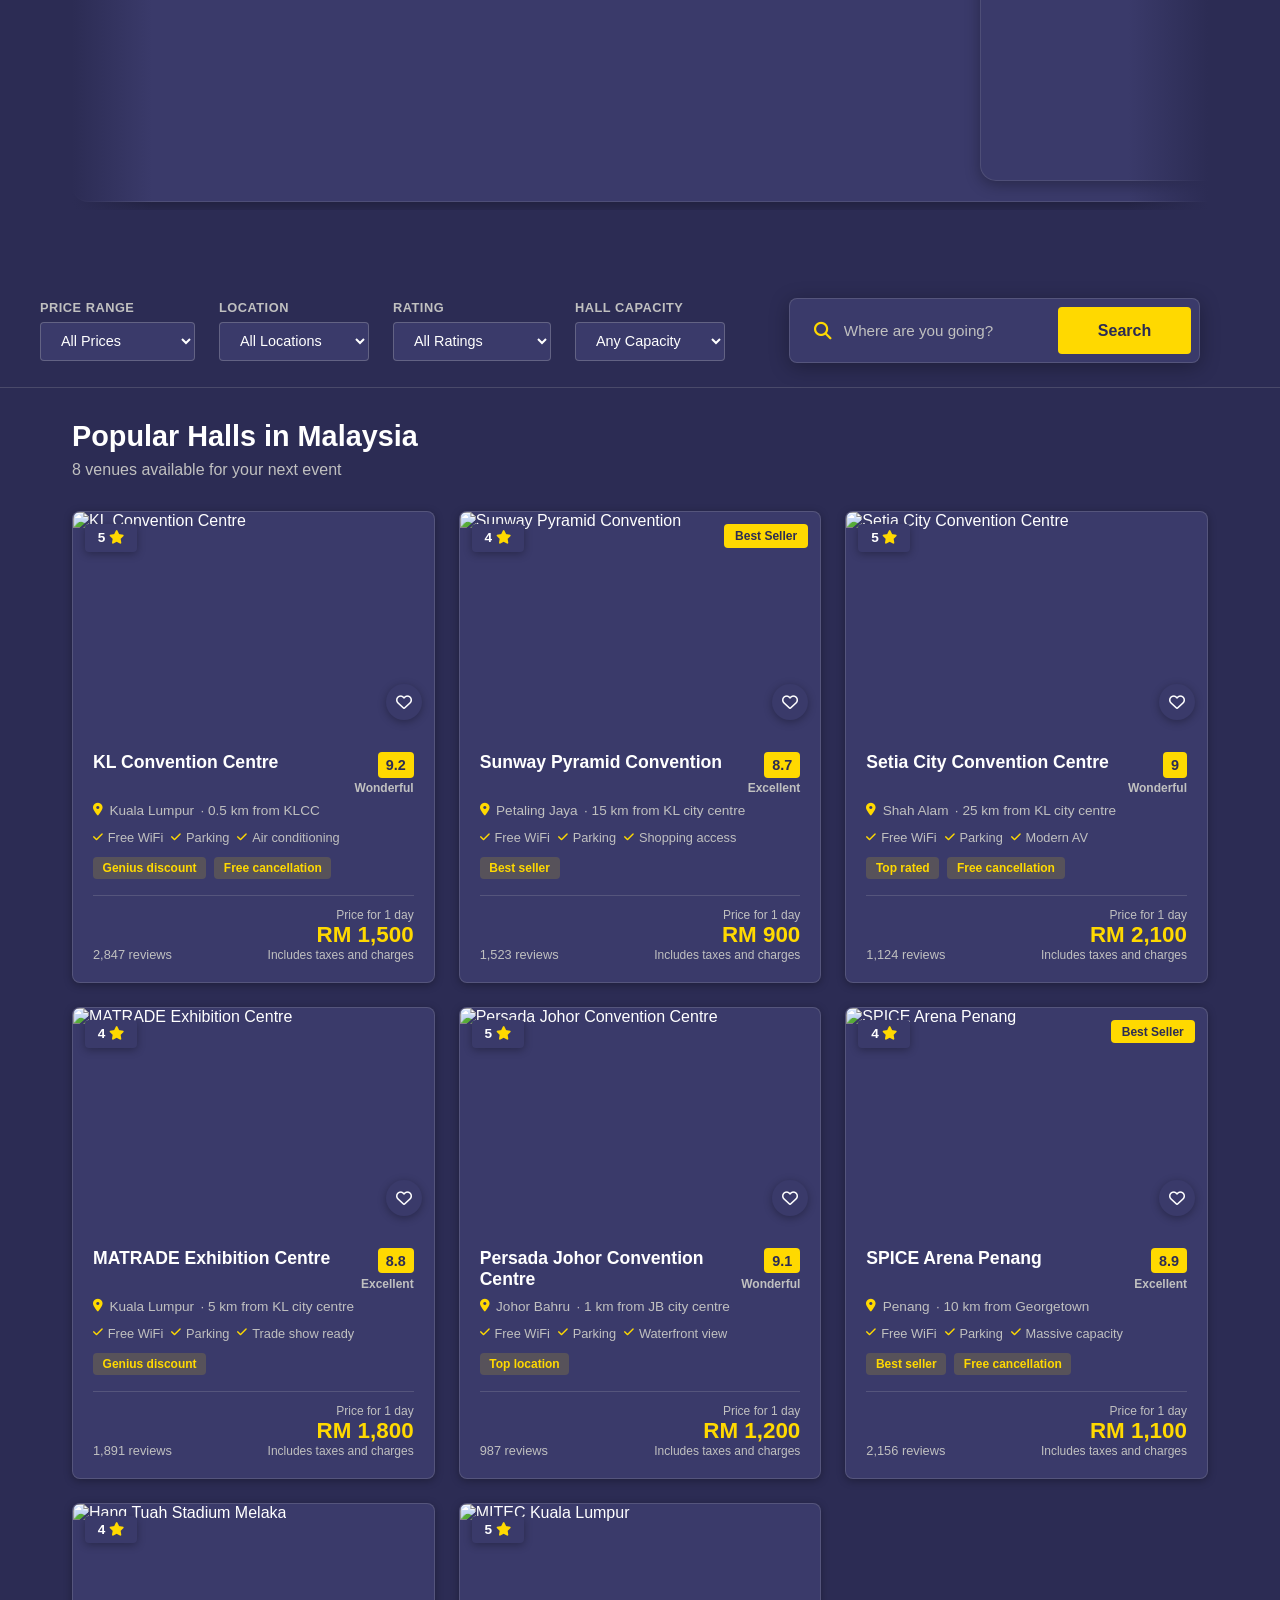
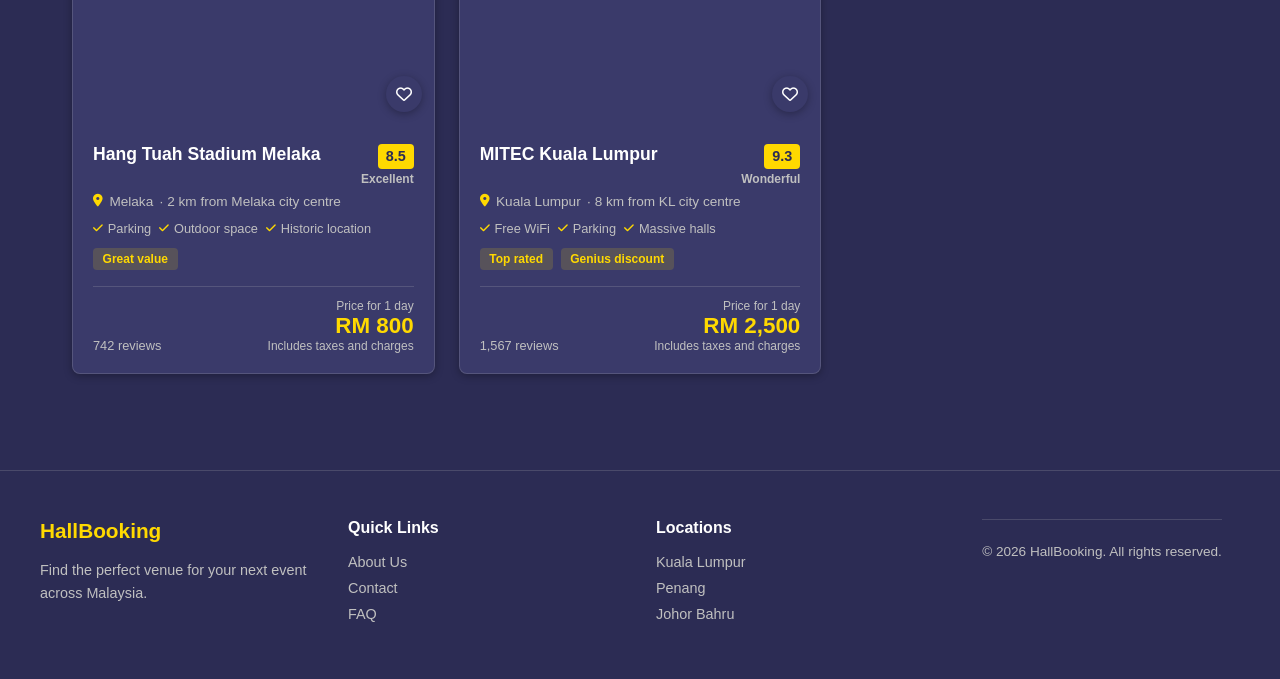
==== commit 3e5e6e04: "test" ====
--- a/hall-booking-system/index.html
+++ b/hall-booking-system/index.html
@@ -225,16 +225,15 @@
                 <ul>
                     <li><a href="about.html">About Us</a></li>
                     <li><a href="about.html#contact-section">Contact</a></li>
-
-                    <li><a href="#">Terms &amp; Conditions</a></li>
+                    <li><a href="faq.html">FAQ</a></li>
                 </ul>
             </div>
             <div class="footer-section">
                 <h4>Locations</h4>
                 <ul>
-                    <li><a href="#" onclick="filterByLocation('kl')">Kuala Lumpur</a></li>
-                    <li><a href="#" onclick="filterByLocation('penang')">Penang</a></li>
-                    <li><a href="#" onclick="filterByLocation('johor')">Johor Bahru</a></li>
+                    <li><a href="homepage.html?location=kl">Kuala Lumpur</a></li>
+                    <li><a href="homepage.html?location=penang">Penang</a></li>
+                    <li><a href="homepage.html?location=johor">Johor Bahru</a></li>
                 </ul>
             </div>
         <div class="footer-bottom">
@@ -243,6 +242,7 @@
     </footer>
 
     <script src="https://cdn.jsdelivr.net/npm/swiper@11/swiper-bundle.min.js"></script>
+    <script src="shared_code.js"></script>
     <script src="homepage.js"></script>
     <script src="accessibility.js"></script>
 </body>
--- a/hall-booking-system/homepage.css
+++ b/hall-booking-system/homepage.css
@@ -58,16 +58,16 @@
 }
 
 .nav-links a {
-    color: #ffffff;
+   color: #ffffff;
     text-decoration: none;
-    font-size: 0.85rem;
+    font-size: 0.9rem;
     font-weight: 500;
-    padding: 0.5rem 1rem;
+    padding: 0.6rem 1.2rem;
     border-radius: 20px;
-    transition: all 0.3s ease;
-    display: flex;
-    align-items: center;
-    gap: 0.4rem;
+    transition: var(--transition);
+    display: flex;
+    align-items: center;
+    gap: 0.5rem;
 }
 
 .nav-links a:hover,
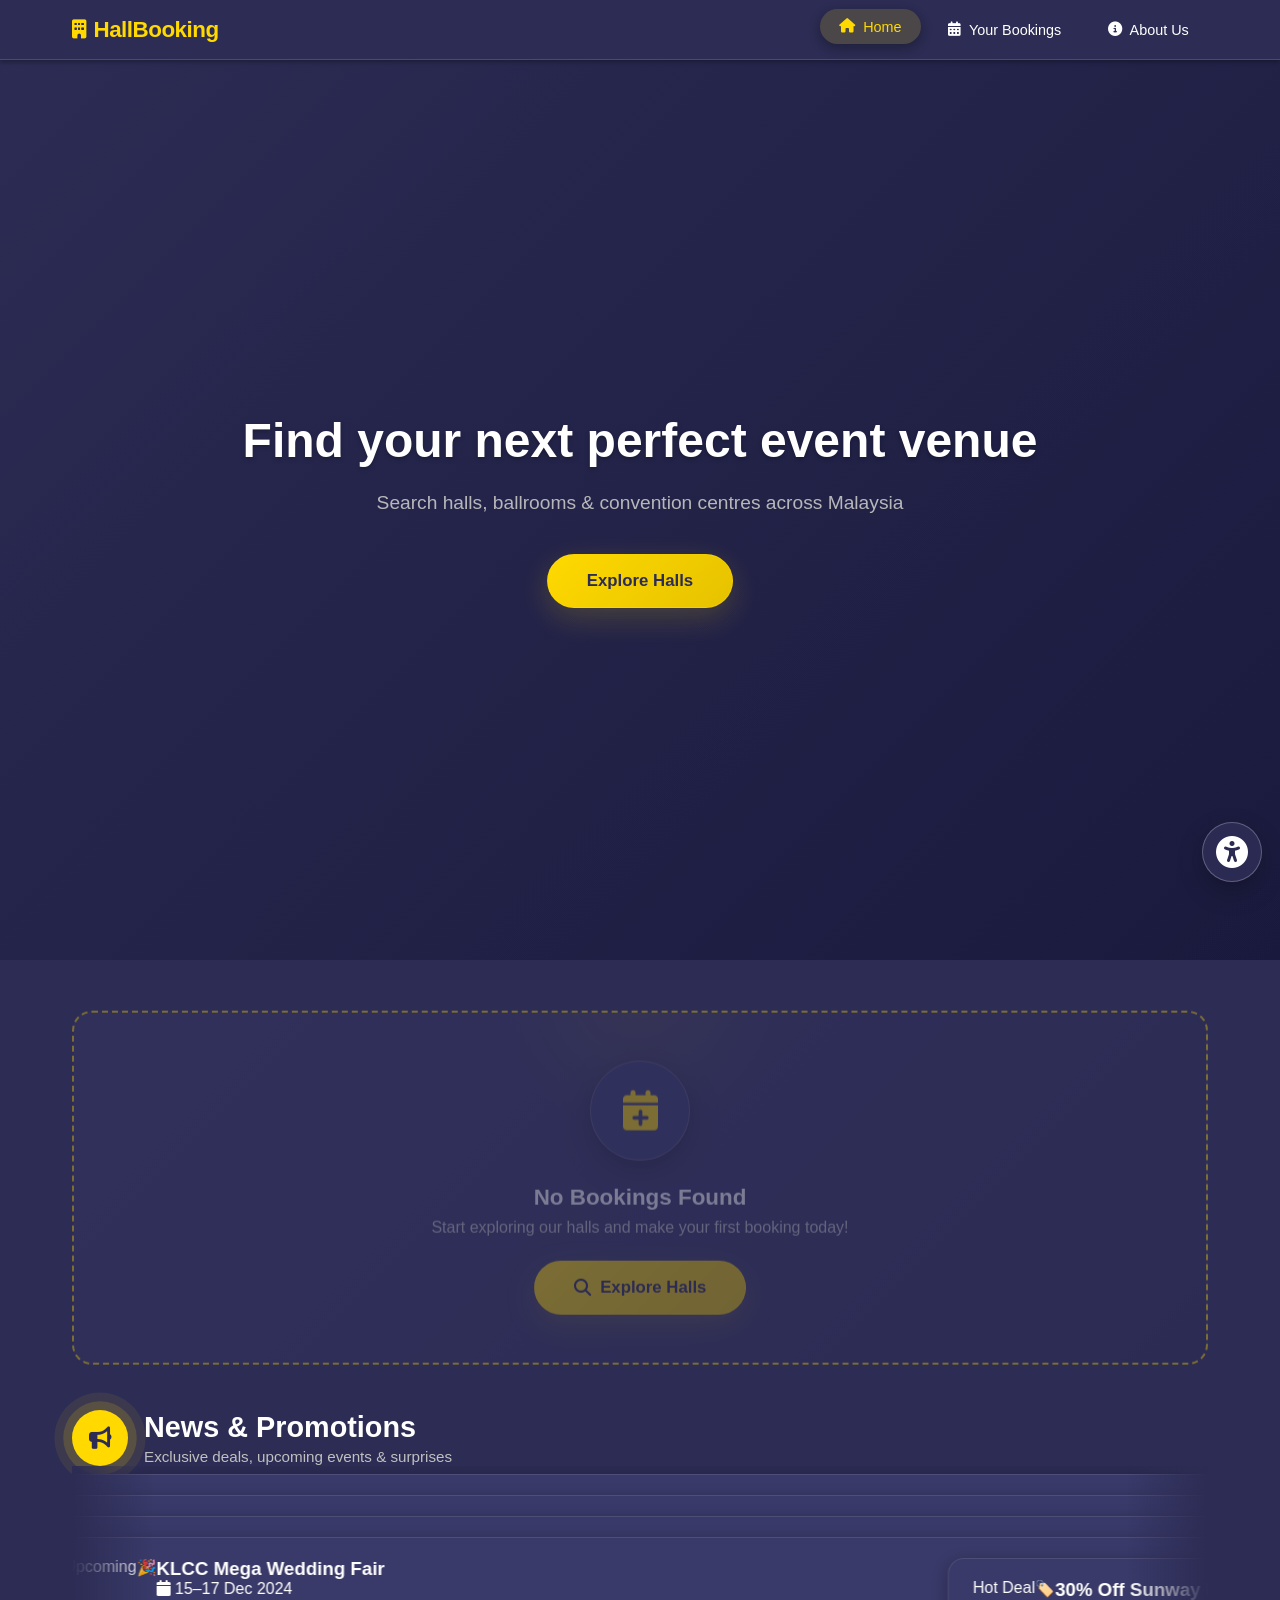
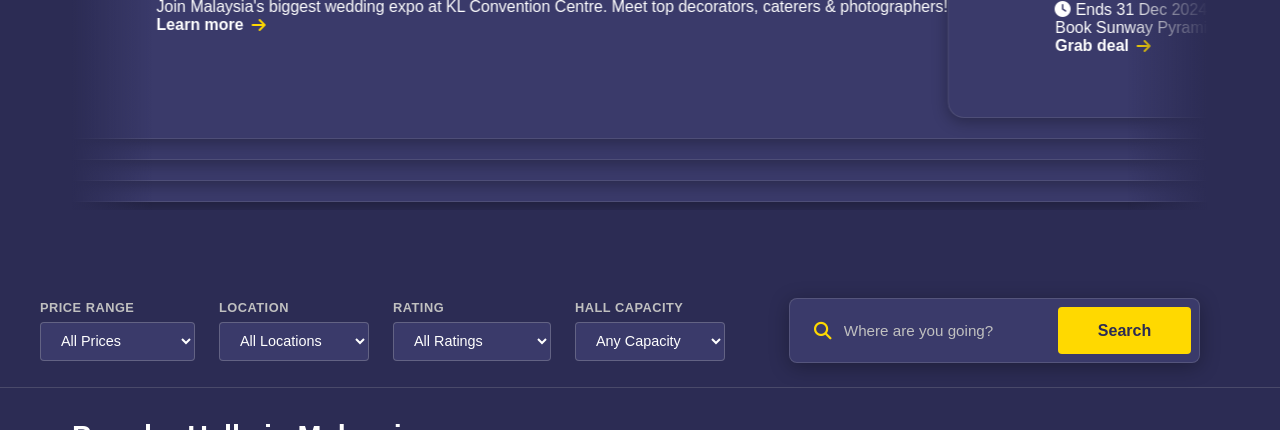
==== commit 423e72e0: "index" ====
--- a/hall-booking-system/index.html
+++ b/hall-booking-system/index.html
@@ -1,249 +1,56 @@
 <!DOCTYPE html>
 <html lang="en">
 <head>
-    <meta charset="UTF-8">
-    <meta name="viewport" content="width=device-width, initial-scale=1.0">
-    <title>Hall Booking System</title>
+  <meta charset="UTF-8" />
+  <meta name="viewport" content="width=device-width, initial-scale=1.0" />
+  <title>HallBooking</title>
+  <meta http-equiv="refresh" content="0; url=homepage.html" />
+  <style>
+    :root {
+      --primary: #FFD900;
+      --bg1: #2C2C54;
+      --bg2: #1A1A3E;
+      --text-muted: #C0C0C0;
+    }
 
-    <link rel="stylesheet" href="https://cdn.jsdelivr.net/npm/swiper@11/swiper-bundle.min.css"/>
-    <link rel="stylesheet" href="homepage.css">
-    <link rel="stylesheet" href="https://cdnjs.cloudflare.com/ajax/libs/font-awesome/6.4.2/css/all.min.css">
+    * { box-sizing: border-box; }
+
+    body {
+      margin: 0;
+      min-height: 100vh;
+      display: grid;
+      place-items: center;
+      padding: 24px;
+      background: linear-gradient(135deg, var(--bg1) 0%, var(--bg2) 100%);
+      color: #ffffff;
+      font-family: 'Segoe UI', Tahoma, Geneva, Verdana, sans-serif;
+    }
+
+    .redirect {
+      text-align: center;
+      font-weight: 700;
+      font-size: 18px;
+    }
+
+    .redirect span {
+      color: var(--primary);
+    }
+
+    .redirect small {
+      display: block;
+      margin-top: 8px;
+      color: var(--text-muted);
+      font-weight: 500;
+      font-size: 13px;
+    }
+  </style>
 </head>
 <body>
-
-    <!-- Navbar -->
-    <nav class="navbar">
-        <div class="nav-container">
-            <div class="logo">
-                <i class="fas fa-building"></i>
-                <span>HallBooking</span>
-            </div>
-            <ul class="nav-links">
-                <li><a href="#" class="active"><i class="fas fa-home"></i> Home</a></li>
-                <li><a href="history.html"><i class="fas fa-calendar-alt"></i> Your Bookings</a></li>
-                <li><a href="about.html"><i class="fas fa-info-circle"></i> About Us</a></li>
-            </ul>
-
-        </div>
-    </nav>
-
-    <!-- Hero Section -->
-    <section class="hero">
-        <video class="hero-video" autoplay muted loop playsinline>
-            <source src="“the_garden”_event_venue_(pre-con_virtual_tour).mp4" type="video/mp4">
-            Your browser does not support the video tag.
-        </video>
-        <div class="hero-overlay"></div>
-        <div class="hero-content">
-            <h1>Find your next perfect event venue</h1>
-            <p>Search halls, ballrooms &amp; convention centres across Malaysia</p>
-            <div style="margin-top: 1.5rem;">
-                <button class="explore-btn-fancy" type="button" onclick="document.getElementById('hall-list').scrollIntoView({behavior:'smooth'});">Explore Halls</button>
-            </div>
-        
-        </div>
-                
-    </section>
-
-    <!-- Booking Reminder -->
-    <section id="booking-reminder" class="reminder-container"></section>
-
-    <!-- News & Promotions Marquee -->
-    <section class="news-section">
-        <div class="news-header">
-            <div class="news-title-block">
-                <div class="news-icon-ring" aria-hidden="true">
-                    <i class="fas fa-bullhorn"></i>
-                </div>
-                <div>
-                    <h2>News &amp; Promotions</h2>
-                    <p>Exclusive deals, upcoming events &amp; surprises</p>
-                </div>
-        </div>
-
-        <div class="news-marquee-wrapper">
-            <div class="news-marquee-track">
-                <div class="news-card event-card">
-                    <div class="card-cartoon-bg"></div>
-                    <span class="news-badge badge-blue">Upcoming</span>
-                    <span class="news-emoji" aria-hidden="true">🎉</span>
-                    <div class="news-card-body">
-                        <h3>KLCC Mega Wedding Fair</h3>
-                        <p class="news-date"><i class="fas fa-calendar"></i> 15–17 Dec 2024</p>
-                        <p class="news-desc">Join Malaysia's biggest wedding expo at KL Convention Centre. Meet top decorators, caterers &amp; photographers!</p>
-                        <a href="#" class="news-link" onclick="redirectToBooking('KL Convention Centre'); return false;">Learn more <i class="fas fa-arrow-right"></i></a>
-                    </div>
-                    <div class="cartoon-dots" aria-hidden="true">
-                        <span class="dot"></span><span class="dot"></span><span class="dot"></span>
-                    </div>
-
-                <div class="news-card discount-card">
-                    <div class="card-cartoon-bg"></div>
-                    <span class="news-badge badge-gold">Hot Deal</span>
-                    <span class="news-emoji" aria-hidden="true">🏷️</span>
-                    <div class="news-card-body">
-                        <h3>30% Off Sunway Pyramid</h3>
-                        <p class="news-date"><i class="fas fa-clock"></i> Ends 31 Dec 2024</p>
-                        <p class="news-desc">Book Sunway Pyramid Convention this month and enjoy 30% off hall rental. Perfect for year-end dinners!</p>
-                        <a href="#" class="news-link" onclick="redirectToBooking('Sunway Pyramid Convention'); return false;">Grab deal <i class="fas fa-arrow-right"></i></a>
-                    </div>
-                    <div class="sparkle-strip" aria-hidden="true">
-                        <span>✦</span><span>✦</span><span>✦</span>
-                    </div>
-
-                <div class="news-card gift-card">
-                    <div class="card-cartoon-bg"></div>
-                    <span class="news-badge badge-pink">Free Gift</span>
-                    <span class="news-emoji" aria-hidden="true">🎁</span>
-                    <div class="news-card-body">
-                        <h3>Free Decoration Package</h3>
-                        <p class="news-date"><i class="fas fa-gift"></i> While stocks last</p>
-                        <p class="news-desc">Booking any Penang hall? Get a complimentary Elegant Classic decoration worth RM 200 free!</p>
-                        <a href="#" class="news-link" onclick="redirectToBooking('SPICE Arena Penang'); return false;">Claim now <i class="fas fa-arrow-right"></i></a>
-                    </div>
-                    <div class="ribbon-tail" aria-hidden="true"></div>
-
-                <div class="news-card event-card">
-                    <div class="card-cartoon-bg"></div>
-                    <span class="news-badge badge-blue">Upcoming</span>
-                    <span class="news-emoji" aria-hidden="true">🎉</span>
-                    <div class="news-card-body">
-                        <h3>KLCC Mega Wedding Fair</h3>
-                        <p class="news-date"><i class="fas fa-calendar"></i> 15–17 Dec 2024</p>
-                        <p class="news-desc">Join Malaysia's biggest wedding expo at KL Convention Centre. Meet top decorators, caterers &amp; photographers!</p>
-                        <a href="#" class="news-link" onclick="redirectToBooking('KL Convention Centre'); return false;">Learn more <i class="fas fa-arrow-right"></i></a>
-                    </div>
-                    <div class="cartoon-dots" aria-hidden="true">
-                        <span class="dot"></span><span class="dot"></span><span class="dot"></span>
-                    </div>
-
-                <div class="news-card discount-card">
-                    <div class="card-cartoon-bg"></div>
-                    <span class="news-badge badge-gold">Hot Deal</span>
-                    <span class="news-emoji" aria-hidden="true">🏷️</span>
-                    <div class="news-card-body">
-                        <h3>30% Off Sunway Pyramid</h3>
-                        <p class="news-date"><i class="fas fa-clock"></i> Ends 31 Dec 2024</p>
-                        <p class="news-desc">Book Sunway Pyramid Convention this month and enjoy 30% off hall rental. Perfect for year-end dinners!</p>
-                        <a href="#" class="news-link">Grab deal <i class="fas fa-arrow-right"></i></a>
-                    </div>
-                    <div class="sparkle-strip" aria-hidden="true">
-                        <span>✦</span><span>✦</span><span>✦</span>
-                    </div>
-
-                <div class="news-card gift-card">
-                    <div class="card-cartoon-bg"></div>
-                    <span class="news-badge badge-pink">Free Gift</span>
-                    <span class="news-emoji" aria-hidden="true">🎁</span>
-                    <div class="news-card-body">
-                        <h3>Free Decoration Package</h3>
-                        <p class="news-date"><i class="fas fa-gift"></i> While stocks last</p>
-                        <p class="news-desc">Booking any Penang hall? Get a complimentary Elegant Classic decoration worth RM 200 free!</p>
-                        <a href="#" class="news-link">Claim now <i class="fas fa-arrow-right"></i></a>
-                    </div>
-                    <div class="ribbon-tail" aria-hidden="true"></div>
-            </div>
-    </section>
-
-     <!-- Filters Section -->
-    <section class="filters-section">
-        <div class="filters-container">
-            <div class="filter-item">
-                <label>Price Range</label>
-                <select id="priceFilter">
-                    <option value="all">All Prices</option>
-                    <option value="low">Below $1,000</option>
-                    <option value="mid">$1,000 - $2,000</option>
-                    <option value="high">Above $2,000</option>
-                </select>
-            </div>
-
-            <div class="filter-item">
-                <label>Location</label>
-                <select id="locationFilter">
-                    <option value="all">All Locations</option>
-                    <option value="kl">Kuala Lumpur</option>
-                    <option value="pj">Petaling Jaya</option>
-                    <option value="sa">Shah Alam</option>
-                    <option value="johor">Johor Bahru</option>
-                    <option value="penang">Penang</option>
-                    <option value="melaka">Melaka</option>
-                </select>
-            </div>
-
-            <div class="filter-item">
-                <label>Rating</label>
-                <select id="ratingFilter">
-                    <option value="all">All Ratings</option>
-                    <option value="5">5 Stars</option>
-                    <option value="4">4 Stars &amp; Above</option>
-                </select>
-            </div>
-
-            <div class="filter-item">
-                <label>Hall Capacity</label>
-                <select id="capacityFilter">
-                    <option value="all">Any Capacity</option>
-                    <option value="1000">1000+</option>
-                    <option value="2000">2000+</option>
-                    <option value="3000">3000+</option>
-                    <option value="4000">4000+</option>
-                    <option value="5000">5000+</option>
-                </select>
-            </div>
-
-            <!-- Search (moved from hero) -->
-            <div class="search-bar">
-                <div class="search-item">
-                    <i class="fas fa-search"></i>
-                    <input type="text" id="searchInput" placeholder="Where are you going?">
-                </div>
-                <button id="searchBtn" class="search-btn">Search</button>
-            </div>
-    </section>
+  <div class="redirect" role="status" aria-live="polite">
+    Redirecting...
+    <small>Please wait a moment.</small>
+  </div>
+</body>
+</html>
 
 
-    <!-- Halls Section -->
-    <section class="halls-section">
-        <div class="section-header">
-            <h2>Popular Halls in Malaysia</h2>
-            <p id="venuesCount">8 venues available for your next event</p>
-
-        </div>
-        <div class="halls-grid" id="hall-list"></div>
-    </section>
-
-    <!-- Footer -->
-    <footer class="footer">
-        <div class="footer-content">
-            <div class="footer-section">
-                <h3>HallBooking</h3>
-                <p>Find the perfect venue for your next event across Malaysia.</p>
-            </div>
-            <div class="footer-section">
-                <h4>Quick Links</h4>
-                <ul>
-                    <li><a href="about.html">About Us</a></li>
-                    <li><a href="about.html#contact-section">Contact</a></li>
-                    <li><a href="faq.html">FAQ</a></li>
-                </ul>
-            </div>
-            <div class="footer-section">
-                <h4>Locations</h4>
-                <ul>
-                    <li><a href="homepage.html?location=kl">Kuala Lumpur</a></li>
-                    <li><a href="homepage.html?location=penang">Penang</a></li>
-                    <li><a href="homepage.html?location=johor">Johor Bahru</a></li>
-                </ul>
-            </div>
-        <div class="footer-bottom">
-            <p>&copy; 2026 HallBooking. All rights reserved.</p>
-        </div>
-    </footer>
-
-    <script src="https://cdn.jsdelivr.net/npm/swiper@11/swiper-bundle.min.js"></script>
-    <script src="shared_code.js"></script>
-    <script src="homepage.js"></script>
-    <script src="accessibility.js"></script>
-</body>
-</html>
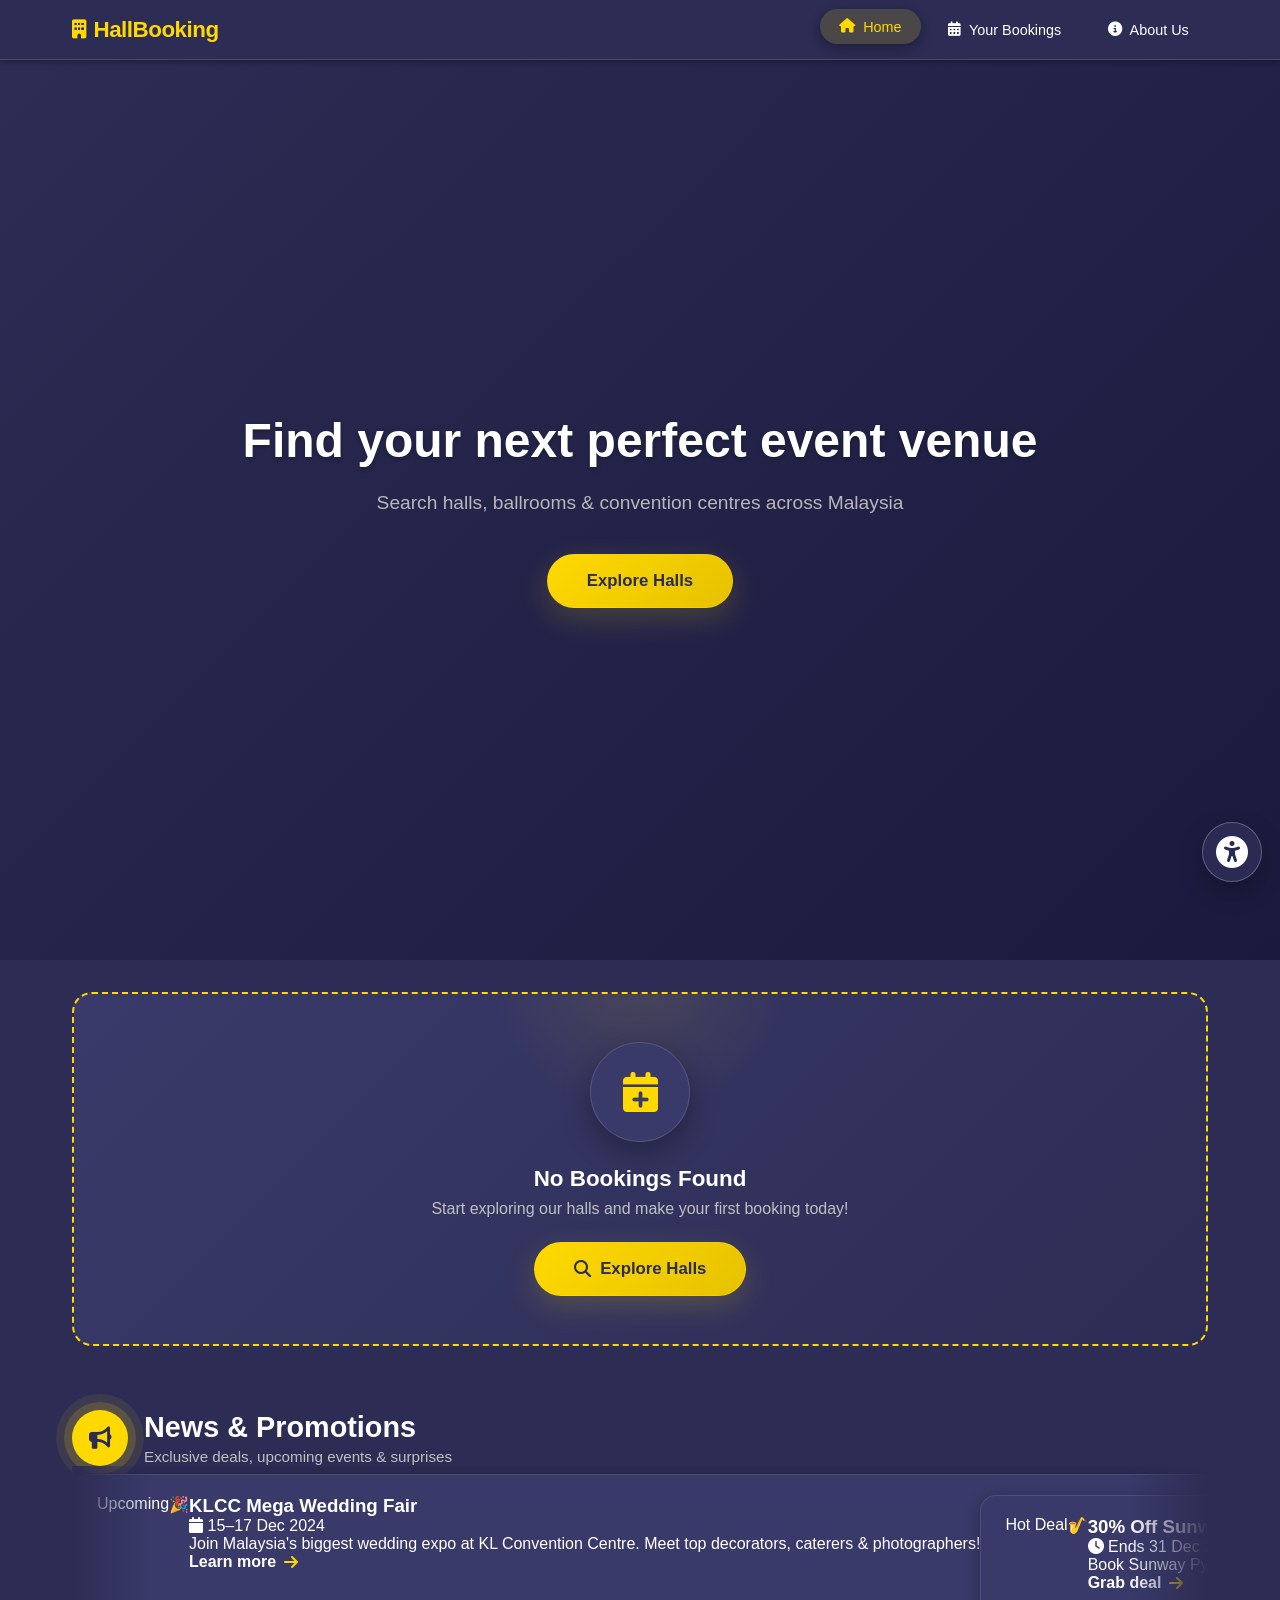
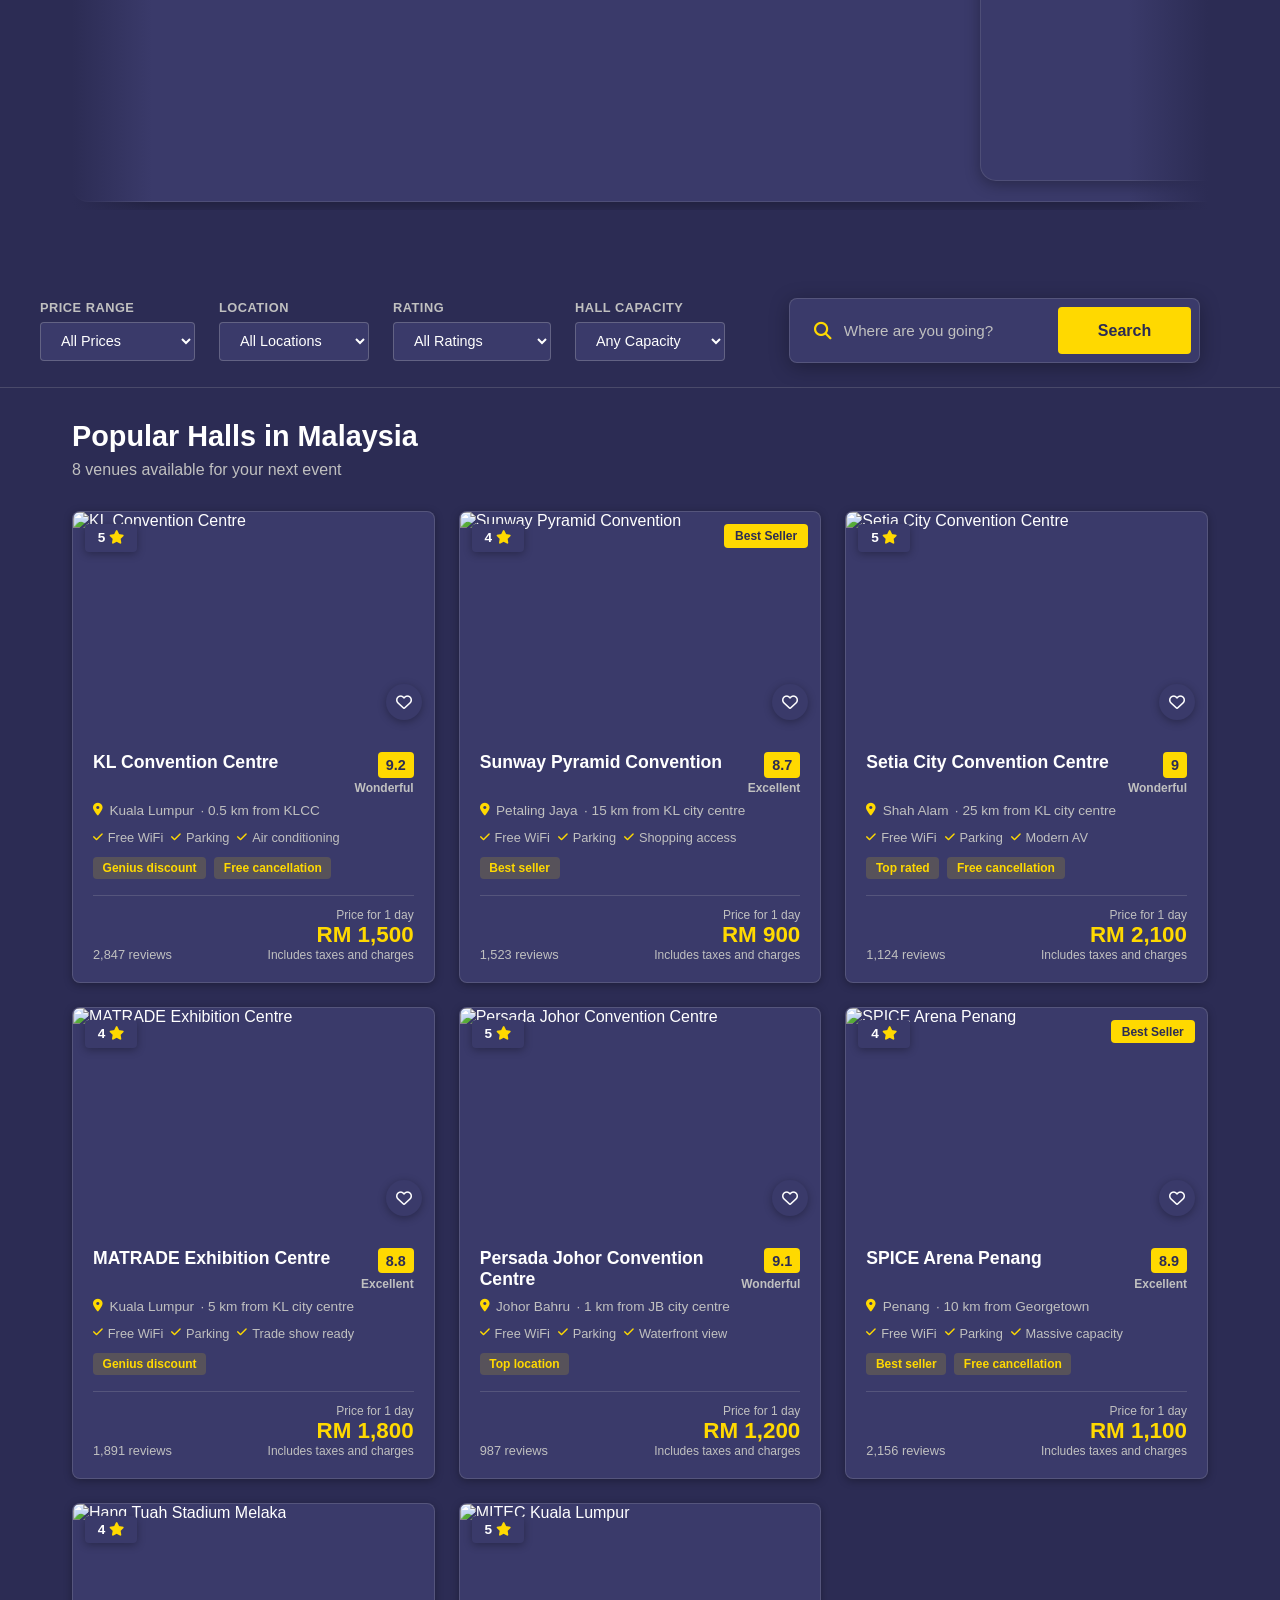
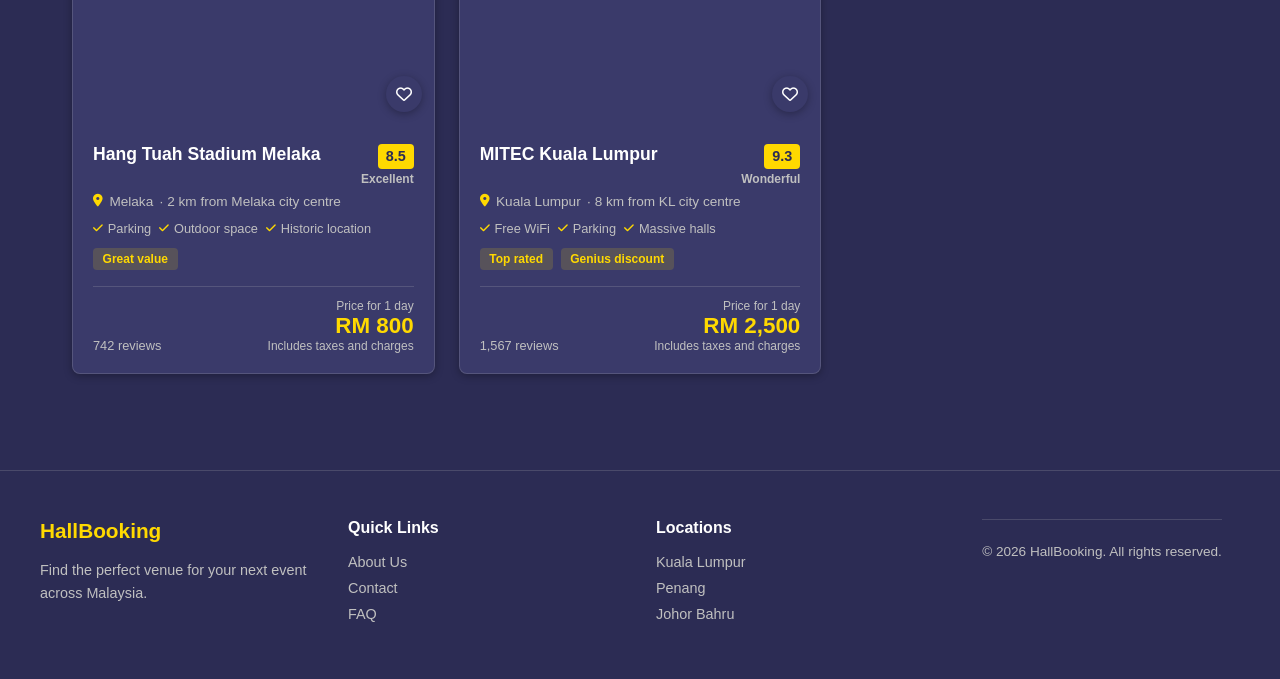
==== commit 05bfc87b: "test" ====
--- a/hall-booking-system/index.html
+++ b/hall-booking-system/index.html
@@ -1,56 +1,249 @@
 <!DOCTYPE html>
 <html lang="en">
 <head>
-  <meta charset="UTF-8" />
-  <meta name="viewport" content="width=device-width, initial-scale=1.0" />
-  <title>HallBooking</title>
-  <meta http-equiv="refresh" content="0; url=homepage.html" />
-  <style>
-    :root {
-      --primary: #FFD900;
-      --bg1: #2C2C54;
-      --bg2: #1A1A3E;
-      --text-muted: #C0C0C0;
-    }
-
-    * { box-sizing: border-box; }
-
-    body {
-      margin: 0;
-      min-height: 100vh;
-      display: grid;
-      place-items: center;
-      padding: 24px;
-      background: linear-gradient(135deg, var(--bg1) 0%, var(--bg2) 100%);
-      color: #ffffff;
-      font-family: 'Segoe UI', Tahoma, Geneva, Verdana, sans-serif;
-    }
-
-    .redirect {
-      text-align: center;
-      font-weight: 700;
-      font-size: 18px;
-    }
-
-    .redirect span {
-      color: var(--primary);
-    }
-
-    .redirect small {
-      display: block;
-      margin-top: 8px;
-      color: var(--text-muted);
-      font-weight: 500;
-      font-size: 13px;
-    }
-  </style>
+    <meta charset="UTF-8">
+    <meta name="viewport" content="width=device-width, initial-scale=1.0">
+    <title>Hall Booking System</title>
+
+    <link rel="stylesheet" href="https://cdn.jsdelivr.net/npm/swiper@11/swiper-bundle.min.css"/>
+    <link rel="stylesheet" href="homepage.css">
+    <link rel="stylesheet" href="https://cdnjs.cloudflare.com/ajax/libs/font-awesome/6.4.2/css/all.min.css">
 </head>
 <body>
-  <div class="redirect" role="status" aria-live="polite">
-    Redirecting...
-    <small>Please wait a moment.</small>
-  </div>
+
+    <!-- Navbar -->
+    <nav class="navbar">
+        <div class="nav-container">
+            <div class="logo">
+                <i class="fas fa-building"></i>
+                <span>HallBooking</span>
+            </div>
+            <ul class="nav-links">
+                <li><a href="#" class="active"><i class="fas fa-home"></i> Home</a></li>
+                <li><a href="history.html"><i class="fas fa-calendar-alt"></i> Your Bookings</a></li>
+                <li><a href="about.html"><i class="fas fa-info-circle"></i> About Us</a></li>
+            </ul>
+
+        </div>
+    </nav>
+
+    <!-- Hero Section -->
+    <section class="hero">
+        <video class="hero-video" autoplay muted loop playsinline>
+            <source src="“the_garden”_event_venue_(pre-con_virtual_tour).mp4" type="video/mp4">
+            Your browser does not support the video tag.
+        </video>
+        <div class="hero-overlay"></div>
+        <div class="hero-content">
+            <h1>Find your next perfect event venue</h1>
+            <p>Search halls, ballrooms &amp; convention centres across Malaysia</p>
+            <div style="margin-top: 1.5rem;">
+                <button class="explore-btn-fancy" type="button" onclick="document.getElementById('hall-list').scrollIntoView({behavior:'smooth'});">Explore Halls</button>
+            </div>
+        </div>
+
+    </section>
+
+    <!-- Booking Reminder -->
+    <section id="booking-reminder" class="reminder-container"></section>
+
+    <!-- News & Promotions Marquee -->
+    <section class="news-section">
+        <div class="news-header">
+            <div class="news-title-block">
+                <div class="news-icon-ring" aria-hidden="true">
+                    <i class="fas fa-bullhorn"></i>
+                </div>
+                <div>
+                    <h2>News &amp; Promotions</h2>
+                    <p>Exclusive deals, upcoming events &amp; surprises</p>
+                </div>
+        </div>
+
+        <div class="news-marquee-wrapper">
+            <div class="news-marquee-track">
+                <div class="news-card event-card">
+                    <div class="card-cartoon-bg"></div>
+                    <span class="news-badge badge-blue">Upcoming</span>
+                    <span class="news-emoji" aria-hidden="true">🎉</span>
+                    <div class="news-card-body">
+                        <h3>KLCC Mega Wedding Fair</h3>
+                        <p class="news-date"><i class="fas fa-calendar"></i> 15–17 Dec 2024</p>
+                        <p class="news-desc">Join Malaysia's biggest wedding expo at KL Convention Centre. Meet top decorators, caterers &amp; photographers!</p>
+                        <a href="#" class="news-link" onclick="redirectToBooking('KL Convention Centre'); return false;">Learn more <i class="fas fa-arrow-right"></i></a>
+                    </div>
+                    <div class="cartoon-dots" aria-hidden="true">
+                        <span class="dot"></span><span class="dot"></span><span class="dot"></span>
+                    </div>
+
+                <div class="news-card discount-card">
+                    <div class="card-cartoon-bg"></div>
+                    <span class="news-badge badge-gold">Hot Deal</span>
+                    <span class="news-emoji" aria-hidden="true">🎷</span>
+                    <div class="news-card-body">
+                        <h3>30% Off Sunway Pyramid</h3>
+                        <p class="news-date"><i class="fas fa-clock"></i> Ends 31 Dec 2024</p>
+                        <p class="news-desc">Book Sunway Pyramid Convention this month and enjoy 30% off hall rental. Perfect for year-end dinners!</p>
+                        <a href="#" class="news-link" onclick="redirectToBooking('Sunway Pyramid Convention'); return false;">Grab deal <i class="fas fa-arrow-right"></i></a>
+                    </div>
+                    <div class="sparkle-strip" aria-hidden="true">
+                        <span>☆</span><span>☆</span><span>☆</span>
+                    </div>
+
+                <div class="news-card gift-card">
+                    <div class="card-cartoon-bg"></div>
+                    <span class="news-badge badge-pink">Free Gift</span>
+                    <span class="news-emoji" aria-hidden="true">🎁</span>
+                    <div class="news-card-body">
+                        <h3>Free Decoration Package</h3>
+                        <p class="news-date"><i class="fas fa-gift"></i> While stocks last</p>
+                        <p class="news-desc">Booking any Penang hall? Get a complimentary Elegant Classic decoration worth RM 200 free!</p>
+                        <a href="#" class="news-link" onclick="redirectToBooking('SPICE Arena Penang'); return false;">Claim now <i class="fas fa-arrow-right"></i></a>
+                    </div>
+                    <div class="ribbon-tail" aria-hidden="true"></div>
+
+                <div class="news-card event-card">
+                    <div class="card-cartoon-bg"></div>
+                    <span class="news-badge badge-blue">Upcoming</span>
+                    <span class="news-emoji" aria-hidden="true">🎉</span>
+                    <div class="news-card-body">
+                        <h3>KLCC Mega Wedding Fair</h3>
+                        <p class="news-date"><i class="fas fa-calendar"></i> 15–17 Dec 2024</p>
+                        <p class="news-desc">Join Malaysia's biggest wedding expo at KL Convention Centre. Meet top decorators, caterers &amp; photographers!</p>
+                        <a href="#" class="news-link" onclick="redirectToBooking('KL Convention Centre'); return false;">Learn more <i class="fas fa-arrow-right"></i></a>
+                    </div>
+                    <div class="cartoon-dots" aria-hidden="true">
+                        <span class="dot"></span><span class="dot"></span><span class="dot"></span>
+                    </div>
+
+                <div class="news-card discount-card">
+                    <div class="card-cartoon-bg"></div>
+                    <span class="news-badge badge-gold">Hot Deal</span>
+                    <span class="news-emoji" aria-hidden="true">🎷</span>
+                    <div class="news-card-body">
+                        <h3>30% Off Sunway Pyramid</h3>
+                        <p class="news-date"><i class="fas fa-clock"></i> Ends 31 Dec 2024</p>
+                        <p class="news-desc">Book Sunway Pyramid Convention this month and enjoy 30% off hall rental. Perfect for year-end dinners!</p>
+                        <a href="#" class="news-link">Grab deal <i class="fas fa-arrow-right"></i></a>
+                    </div>
+                    <div class="sparkle-strip" aria-hidden="true">
+                        <span>☆</span><span>☆</span><span>☆</span>
+                    </div>
+
+                <div class="news-card gift-card">
+                    <div class="card-cartoon-bg"></div>
+                    <span class="news-badge badge-pink">Free Gift</span>
+                    <span class="news-emoji" aria-hidden="true">🎁</span>
+                    <div class="news-card-body">
+                        <h3>Free Decoration Package</h3>
+                        <p class="news-date"><i class="fas fa-gift"></i> While stocks last</p>
+                        <p class="news-desc">Booking any Penang hall? Get a complimentary Elegant Classic decoration worth RM 200 free!</p>
+                        <a href="#" class="news-link">Claim now <i class="fas fa-arrow-right"></i></a>
+                    </div>
+                    <div class="ribbon-tail" aria-hidden="true"></div>
+            </div>
+    </section>
+
+     <!-- Filters Section -->
+    <section class="filters-section">
+        <div class="filters-container">
+            <div class="filter-item">
+                <label>Price Range</label>
+                <select id="priceFilter">
+                    <option value="all">All Prices</option>
+                    <option value="low">Below $1,000</option>
+                    <option value="mid">$1,000 - $2,000</option>
+                    <option value="high">Above $2,000</option>
+                </select>
+            </div>
+
+            <div class="filter-item">
+                <label>Location</label>
+                <select id="locationFilter">
+                    <option value="all">All Locations</option>
+                    <option value="kl">Kuala Lumpur</option>
+                    <option value="pj">Petaling Jaya</option>
+                    <option value="sa">Shah Alam</option>
+                    <option value="johor">Johor Bahru</option>
+                    <option value="penang">Penang</option>
+                    <option value="melaka">Melaka</option>
+                </select>
+            </div>
+
+            <div class="filter-item">
+                <label>Rating</label>
+                <select id="ratingFilter">
+                    <option value="all">All Ratings</option>
+                    <option value="5">5 Stars</option>
+                    <option value="4">4 Stars &amp; Above</option>
+                </select>
+            </div>
+
+            <div class="filter-item">
+                <label>Hall Capacity</label>
+                <select id="capacityFilter">
+                    <option value="all">Any Capacity</option>
+                    <option value="1000">1000+</option>
+                    <option value="2000">2000+</option>
+                    <option value="3000">3000+</option>
+                    <option value="4000">4000+</option>
+                    <option value="5000">5000+</option>
+                </select>
+            </div>
+
+            <!-- Search (moved from hero) -->
+            <div class="search-bar">
+                <div class="search-item">
+                    <i class="fas fa-search"></i>
+                    <input type="text" id="searchInput" placeholder="Where are you going?">
+                </div>
+                <button id="searchBtn" class="search-btn">Search</button>
+            </div>
+    </section>
+
+
+    <!-- Halls Section -->
+    <section class="halls-section">
+        <div class="section-header">
+            <h2>Popular Halls in Malaysia</h2>
+            <p id="venuesCount">8 venues available for your next event</p>
+
+        </div>
+        <div class="halls-grid" id="hall-list"></div>
+    </section>
+
+    <!-- Footer -->
+    <footer class="footer">
+        <div class="footer-content">
+            <div class="footer-section">
+                <h3>HallBooking</h3>
+                <p>Find the perfect venue for your next event across Malaysia.</p>
+            </div>
+            <div class="footer-section">
+                <h4>Quick Links</h4>
+                <ul>
+                    <li><a href="about.html">About Us</a></li>
+                    <li><a href="about.html#contact-section">Contact</a></li>
+                    <li><a href="faq.html">FAQ</a></li>
+                </ul>
+            </div>
+            <div class="footer-section">
+                <h4>Locations</h4>
+                <ul>
+                    <li><a href="index.html?location=kl">Kuala Lumpur</a></li>
+                    <li><a href="index.html?location=penang">Penang</a></li>
+                    <li><a href="index.html?location=johor">Johor Bahru</a></li>
+                </ul>
+            </div>
+        <div class="footer-bottom">
+            <p>&copy; 2026 HallBooking. All rights reserved.</p>
+        </div>
+    </footer>
+
+    <script src="https://cdn.jsdelivr.net/npm/swiper@11/swiper-bundle.min.js"></script>
+    <script src="shared_code.js"></script>
+    <script src="homepage.js"></script>
+    <script src="accessibility.js"></script>
 </body>
 </html>
 
-
--- a/hall-booking-system/homepage.css
+++ b/hall-booking-system/homepage.css
@@ -0,0 +1,1362 @@
+/* ============================================
+   HOMEPAGE - LIGHT YELLOW THEME
+   ============================================ */
+
+/* General Reset */
+* {
+    margin: 0;
+    padding: 0;
+    box-sizing: border-box;
+    font-family: 'Segoe UI', Tahoma, Geneva, Verdana, sans-serif;
+}
+
+body {
+    background-color: #2C2C54;
+    color: #ffffff;
+}
+
+/* ============================================
+   NAVBAR
+   ============================================ */
+.navbar {
+    background-color: #2C2C54;
+    padding: 0;
+    position: sticky;
+    top: 0;
+    z-index: 1000;
+    box-shadow: 0 2px 4px rgba(0,0,0,0.3);
+    border-bottom: 1px solid rgba(192,192,192,0.2);
+}
+
+.nav-container {
+    max-width: 1200px;
+    margin: 0 auto;
+    display: flex;
+    justify-content: space-between;
+    align-items: center;
+    padding: 0.75rem 2rem;
+}
+
+.logo {
+    color: #FFD900;
+    font-size: 1.4rem;
+    font-weight: 800;
+    letter-spacing: -0.5px;
+    display: flex;
+    align-items: center;
+    gap: 0.5rem;
+}
+
+.logo i {
+    font-size: 1.2rem;
+}
+
+.nav-links {
+    display: flex;
+    list-style: none;
+    gap: 0.5rem;
+}
+
+.nav-links a {
+   color: #ffffff;
+    text-decoration: none;
+    font-size: 0.9rem;
+    font-weight: 500;
+    padding: 0.6rem 1.2rem;
+    border-radius: 20px;
+    transition: var(--transition);
+    display: flex;
+    align-items: center;
+    gap: 0.5rem;
+}
+
+.nav-links a:hover,
+.nav-links a.active {
+    background-color: rgba(255,217,0,0.15);
+    color: #FFD900;
+    transform: translateY(-3px);
+    box-shadow: 0 4px 12px rgba(0,0,0,0.3);
+}
+
+/* ============================================
+   HERO SECTION
+   ============================================ */
+.hero {
+    position: relative;
+    height: 100vh;
+    background: linear-gradient(135deg, #2C2C54 0%, #1A1A3E 100%);
+    display: flex;
+    align-items: center;
+    justify-content: center;
+    overflow: hidden;
+}
+
+.hero-video {
+    position: absolute;
+    top: 0;
+    left: 0;
+    width: 100%;
+    height: 100%;
+    object-fit: cover;
+    z-index: 1;
+}
+
+.hero-overlay {
+    position: absolute;
+    top: 0;
+    left: 0;
+    right: 0;
+    bottom: 0;
+    background: linear-gradient(135deg, rgba(44,44,84,0.85) 0%, rgba(26,26,62,0.85) 100%);
+    z-index: 2;
+}
+
+.hero-content {
+    position: relative;
+    z-index: 3;
+    text-align: center;
+    color: #ffffff;
+    max-width: 1100px;
+    padding: 0 2rem;
+    width: 100%;
+}
+
+.hero-content h1 {
+    font-size: 3rem;
+    font-weight: 800;
+    margin-bottom: 1.5rem;
+    text-shadow: 0 2px 4px rgba(0,0,0,0.3);
+}
+
+.hero-content p {
+    font-size: 1.2rem;
+    margin-bottom: 2.5rem;
+    opacity: 0.95;
+    color: #C0C0C0;
+}
+
+/* Search Bar */
+.search-bar {
+    background: #3A3A6A;
+    border-radius: 8px;
+    display: flex;
+    align-items: center;
+    padding: 0.5rem;
+    box-shadow: 0 4px 20px rgba(0,0,0,0.3);
+    gap: 0.5rem;
+    max-width: 1000px;
+    margin: 0 auto;
+    border: 1px solid rgba(192,192,192,0.2);
+}
+
+.search-item {
+    flex: 1;
+    display: flex;
+    align-items: center;
+    gap: 0.75rem;
+    padding: 0.75rem 1rem;
+    min-width: 0;
+}
+
+.search-item i {
+    color: #FFD900;
+    font-size: 1.1rem;
+    flex-shrink: 0;
+}
+
+.search-item input,
+.search-item select {
+    border: none;
+    outline: none;
+    font-size: 0.95rem;
+    color: #ffffff;
+    background: transparent;
+    width: 100%;
+    cursor: pointer;
+}
+
+.search-item input::placeholder {
+    color: #C0C0C0;
+}
+
+.search-divider {
+    width: 1px;
+    height: 40px;
+    background-color: rgba(192,192,192,0.3);
+    flex-shrink: 0;
+}
+
+.search-btn {
+    background-color: #FFD900;
+    color: #2C2C54;
+    border: none;
+    padding: 0.9rem 2.5rem;
+    border-radius: 4px;
+    font-size: 1rem;
+    font-weight: 600;
+    cursor: pointer;
+    transition: background-color 0.3s ease;
+    flex-shrink: 0;
+}
+
+.search-btn:hover {
+    background-color: #E6C200;
+}
+
+/* ============================================
+   FILTERS SECTION
+   ============================================ */
+.filters-section {
+    background: #2C2C54;
+    padding: 1.5rem 2rem;
+    border-bottom: 1px solid rgba(192,192,192,0.2);
+}
+
+.filters-container {
+    max-width: 1200px;
+    margin: 0 auto;
+    display: flex;
+    gap: 1.5rem;
+    flex-wrap: wrap;
+    align-items: center;
+    justify-content: space-between;
+}
+
+
+.filter-item {
+    display: flex;
+    flex-direction: column;
+    gap: 0.4rem;
+}
+
+.filter-item label {
+    font-size: 0.8rem;
+    font-weight: 600;
+    color: #C0C0C0;
+    text-transform: uppercase;
+    letter-spacing: 0.5px;
+}
+
+.filter-item select {
+    padding: 0.6rem 1rem;
+    border-radius: 4px;
+    border: 1px solid rgba(192,192,192,0.3);
+    background: #3A3A6A;
+    font-size: 0.9rem;
+    color: #ffffff;
+    cursor: pointer;
+    min-width: 150px;
+}
+
+.filter-item select:focus {
+    outline: none;
+    border-color: #FFD900;
+}
+
+/* ============================================
+   REMINDER SECTION - PREMIUM DESIGN
+   ============================================ */
+.reminder-container {
+    max-width: 1200px;
+    margin: 2rem auto;
+    padding: 0 2rem;
+}
+
+/* Active Booking Card - Premium Yellow */
+.booking-reminder-card {
+    background: linear-gradient(135deg, #3A3A6A 0%, #2C2C54 100%);
+    border-radius: 20px;
+    padding: 2rem;
+    color: #ffffff;
+    position: relative;
+    overflow: hidden;
+    box-shadow: 0 20px 60px rgba(0,0,0,0.4);
+    animation: slideInUp 0.6s ease-out;
+    border: 1px solid rgba(192,192,192,0.2);
+}
+
+.booking-reminder-card::before {
+    content: '';
+    position: absolute;
+    top: -50%;
+    right: -20%;
+    width: 400px;
+    height: 400px;
+    background: rgba(255,217,0,0.05);
+    border-radius: 50%;
+    animation: float 6s ease-in-out infinite;
+}
+
+.booking-reminder-card::after {
+    content: '';
+    position: absolute;
+    bottom: -30%;
+    left: -10%;
+    width: 300px;
+    height: 300px;
+    background: rgba(255,217,0,0.03);
+    border-radius: 50%;
+    animation: float 8s ease-in-out infinite reverse;
+}
+
+.reminder-content {
+    position: relative;
+    z-index: 2;
+    display: flex;
+    align-items: center;
+    gap: 2rem;
+}
+
+.reminder-icon-wrapper {
+    width: 80px;
+    height: 80px;
+    background: rgba(255,217,0,0.15);
+    border-radius: 20px;
+    display: flex;
+    align-items: center;
+    justify-content: center;
+    backdrop-filter: blur(10px);
+    border: 2px solid rgba(255,217,0,0.3);
+    flex-shrink: 0;
+    animation: pulse-glow 2s ease-in-out infinite;
+}
+
+.reminder-icon-wrapper i {
+    font-size: 2rem;
+    color: #FFD900;
+}
+
+.reminder-details {
+    flex: 1;
+}
+
+.reminder-badge {
+    display: inline-flex;
+    align-items: center;
+    gap: 0.5rem;
+    background: rgba(255,217,0,0.15);
+    padding: 0.4rem 1rem;
+    border-radius: 50px;
+    font-size: 0.8rem;
+    font-weight: 600;
+    text-transform: uppercase;
+    letter-spacing: 1px;
+    margin-bottom: 0.75rem;
+    backdrop-filter: blur(10px);
+    color: #FFD900;
+}
+
+.reminder-badge .pulse-dot {
+    width: 8px;
+    height: 8px;
+    background: #FFD900;
+    border-radius: 50%;
+    animation: pulse-dot 2s ease-in-out infinite;
+}
+
+.reminder-details h3 {
+    font-size: 1.5rem;
+    font-weight: 700;
+    margin-bottom: 0.5rem;
+    text-shadow: 0 2px 4px rgba(0,0,0,0.3);
+    color: #ffffff;
+}
+
+.reminder-details p {
+    font-size: 1rem;
+    opacity: 0.95;
+    line-height: 1.5;
+    color: #C0C0C0;
+}
+
+.reminder-details strong {
+    font-weight: 700;
+    color: #FFD900;
+}
+
+.reminder-meta {
+    display: flex;
+    gap: 1.5rem;
+    margin-top: 1rem;
+    flex-wrap: wrap;
+}
+
+.reminder-meta-item {
+    display: flex;
+    align-items: center;
+    gap: 0.5rem;
+    font-size: 0.9rem;
+    opacity: 0.9;
+    color: #C0C0C0;
+}
+
+.reminder-meta-item i {
+    font-size: 1rem;
+    color: #FFD900;
+}
+
+.reminder-actions {
+    display: flex;
+    flex-direction: column;
+    gap: 0.75rem;
+    flex-shrink: 0;
+}
+
+.reminder-btn {
+    padding: 0.75rem 1.5rem;
+    border-radius: 12px;
+    border: none;
+    font-size: 0.9rem;
+    font-weight: 600;
+    cursor: pointer;
+    transition: all 0.3s ease;
+    display: flex;
+    align-items: center;
+    gap: 0.5rem;
+    white-space: nowrap;
+}
+
+.reminder-btn-primary {
+    background: #FFD900;
+    color: #2C2C54;
+    box-shadow: 0 4px 15px rgba(255,217,0,0.3);
+}
+
+.reminder-btn-primary:hover {
+    transform: translateY(-2px);
+    box-shadow: 0 8px 25px rgba(255,217,0,0.4);
+    background: #E6C200;
+}
+
+.reminder-btn-secondary {
+    background: rgba(255,217,0,0.15);
+    color: #FFD900;
+    border: 2px solid rgba(255,217,0,0.3);
+    backdrop-filter: blur(10px);
+}
+
+.reminder-btn-secondary:hover {
+    background: rgba(255,217,0,0.25);
+    transform: translateY(-2px);
+}
+
+/* Countdown Timer */
+.countdown-timer {
+    display: flex;
+    gap: 1rem;
+    margin-top: 1rem;
+}
+
+.countdown-item {
+    text-align: center;
+    background: rgba(255,217,0,0.15);
+    padding: 0.75rem 1rem;
+    border-radius: 12px;
+    min-width: 60px;
+    backdrop-filter: blur(10px);
+    border: 1px solid rgba(255,217,0,0.3);
+}
+
+.countdown-value {
+    font-size: 1.5rem;
+    font-weight: 700;
+    display: block;
+    line-height: 1;
+    color: #FFD900;
+}
+
+.countdown-label {
+    font-size: 0.7rem;
+    text-transform: uppercase;
+    letter-spacing: 1px;
+    opacity: 0.8;
+    margin-top: 0.25rem;
+    color: #C0C0C0;
+}
+
+/* Empty State - Beautiful */
+.reminder-empty-card {
+    background: linear-gradient(135deg, #3A3A6A 0%, #2C2C54 100%);
+    border-radius: 20px;
+    padding: 3rem 2rem;
+    text-align: center;
+    position: relative;
+    overflow: hidden;
+    border: 2px dashed #FFD900;
+    animation: slideInUp 0.6s ease-out;
+}
+
+.reminder-empty-card::before {
+    content: '';
+    position: absolute;
+    top: -50%;
+    left: 50%;
+    transform: translateX(-50%);
+    width: 300px;
+    height: 300px;
+    background: radial-gradient(circle, rgba(255,217,0,0.1) 0%, transparent 70%);
+}
+
+.empty-icon-wrapper {
+    width: 100px;
+    height: 100px;
+    background: #3A3A6A;
+    border-radius: 50%;
+    display: flex;
+    align-items: center;
+    justify-content: center;
+    margin: 0 auto 1.5rem;
+    box-shadow: 0 10px 30px rgba(0,0,0,0.3);
+    position: relative;
+    z-index: 2;
+    border: 1px solid rgba(192,192,192,0.2);
+}
+
+.empty-icon-wrapper i {
+    font-size: 2.5rem;
+    color: #FFD900;
+    animation: float 3s ease-in-out infinite;
+}
+
+.reminder-empty-card h3 {
+    font-size: 1.4rem;
+    color: #ffffff;
+    margin-bottom: 0.5rem;
+    position: relative;
+    z-index: 2;
+}
+
+.reminder-empty-card p {
+    color: #C0C0C0;
+    font-size: 1rem;
+    margin-bottom: 1.5rem;
+    position: relative;
+    z-index: 2;
+}
+
+.explore-btn-fancy {
+    display: inline-flex;
+    align-items: center;
+    justify-content: center;
+    gap: 0.6rem;
+    padding: 1rem 2.4rem;
+    background: linear-gradient(135deg, #FFD900 0%, #E6C200 100%);
+    color: #2C2C54;
+    text-decoration: none;
+    border-radius: 50px;
+    font-weight: 700;
+    font-size: 1.05rem;
+    transition: all 0.3s ease;
+    box-shadow: 0 10px 30px rgba(255,217,0,0.18);
+    position: relative;
+    z-index: 2;
+    border: 1px solid rgba(255,217,0,0.35);
+}
+
+.explore-btn-fancy:hover {
+    transform: translateY(-3px);
+    box-shadow: 0 16px 45px rgba(255,217,0,0.25);
+    border-color: rgba(255,217,0,0.6);
+}
+
+
+/* Animations */
+@keyframes slideInUp {
+    from {
+        opacity: 0;
+        transform: translateY(30px);
+    }
+    to {
+        opacity: 1;
+        transform: translateY(0);
+    }
+}
+
+@keyframes pulse-glow {
+    0%, 100% {
+        box-shadow: 0 0 0 0 rgba(255,217,0,0.3);
+    }
+    50% {
+        box-shadow: 0 0 0 15px rgba(255,217,0,0);
+    }
+}
+
+@keyframes pulse-dot {
+    0%, 100% {
+        transform: scale(1);
+        opacity: 1;
+    }
+    50% {
+        transform: scale(1.5);
+        opacity: 0.5;
+    }
+}
+
+@keyframes float {
+    0%, 100% {
+        transform: translateY(0) rotate(0deg);
+    }
+    50% {
+        transform: translateY(-20px) rotate(5deg);
+    }
+}
+
+/* Responsive */
+@media (max-width: 768px) {
+    .reminder-content {
+        flex-direction: column;
+        text-align: center;
+    }
+
+    .reminder-icon-wrapper {
+        width: 60px;
+        height: 60px;
+    }
+
+    .reminder-actions {
+        width: 100%;
+        flex-direction: row;
+        justify-content: center;
+    }
+
+    .countdown-timer {
+        justify-content: center;
+    }
+
+    .reminder-meta {
+        justify-content: center;
+    }
+}
+
+/* ============================================
+   HALLS SECTION
+   ============================================ */
+.halls-section {
+    max-width: 1200px;
+    margin: 0 auto;
+    padding: 2rem;
+}
+
+.section-header {
+    margin-bottom: 2rem;
+}
+
+.section-header h2 {
+    font-size: 1.8rem;
+    font-weight: 700;
+    color: #ffffff;
+    margin-bottom: 0.5rem;
+}
+
+.section-header p {
+    color: #C0C0C0;
+    font-size: 1rem;
+}
+
+/* ============================================
+   GRID VIEW (Default)
+   ============================================ */
+.halls-grid {
+    display: grid;
+    grid-template-columns: repeat(auto-fill, minmax(320px, 1fr));
+    gap: 1.5rem;
+}
+
+.hall-card {
+    background: #3A3A6A;
+    border-radius: 8px;
+    overflow: hidden;
+    box-shadow: 0 2px 8px rgba(0,0,0,0.3);
+    cursor: pointer;
+    transition: all 0.3s ease;
+    border: 1px solid rgba(192,192,192,0.2);
+    animation: fadeInUp 0.5s ease backwards;
+}
+
+.hall-card:hover {
+    transform: translateY(-8px) scale(1.02);
+    box-shadow: 0 12px 35px rgba(0,0,0,0.4);
+}
+
+.hall-image-wrapper {
+    position: relative;
+    height: 220px;
+    overflow: hidden;
+}
+
+.hall-image-wrapper img {
+    width: 100%;
+    height: 100%;
+    object-fit: cover;
+    transition: transform 0.4s ease;
+}
+
+.hall-card:hover .hall-image-wrapper img {
+    transform: scale(1.08);
+}
+
+.rating-badge {
+    position: absolute;
+    top: 12px;
+    left: 12px;
+    background: #3A3A6A;
+    color: #ffffff;
+    padding: 0.4rem 0.8rem;
+    border-radius: 4px;
+    font-size: 0.85rem;
+    font-weight: 600;
+    box-shadow: 0 2px 8px rgba(0,0,0,0.3);
+}
+
+.rating-badge i {
+    color: #FFD900;
+}
+
+.bestseller-badge {
+    position: absolute;
+    top: 12px;
+    right: 12px;
+    background: #FFD900;
+    color: #2C2C54;
+    padding: 0.3rem 0.7rem;
+    border-radius: 4px;
+    font-size: 0.75rem;
+    font-weight: 600;
+}
+
+.heart-btn {
+    position: absolute;
+    bottom: 12px;
+    right: 12px;
+    background: #3A3A6A;
+    border: none;
+    width: 36px;
+    height: 36px;
+    border-radius: 50%;
+    display: flex;
+    align-items: center;
+    justify-content: center;
+    cursor: pointer;
+    box-shadow: 0 2px 8px rgba(0,0,0,0.3);
+    transition: all 0.3s ease;
+    font-size: 1rem;
+    color: #ffffff;
+}
+
+.heart-btn:hover {
+    transform: scale(1.1);
+}
+
+.hall-info {
+    padding: 1.25rem;
+}
+
+.hall-header {
+    display: flex;
+    justify-content: space-between;
+    align-items: flex-start;
+    margin-bottom: 0.5rem;
+}
+
+.hall-title {
+    font-size: 1.1rem;
+    font-weight: 700;
+    color: #ffffff;
+    flex: 1;
+    margin-right: 0.5rem;
+}
+
+.hall-score-badge {
+    text-align: right;
+    flex-shrink: 0;
+}
+
+.score-number {
+    background: #FFD900;
+    color: #2C2C54;
+    padding: 0.3rem 0.5rem;
+    border-radius: 4px;
+    font-size: 0.9rem;
+    font-weight: 700;
+    display: inline-block;
+}
+
+.score-word {
+    font-size: 0.75rem;
+    color: #C0C0C0;
+    font-weight: 600;
+    margin-top: 0.2rem;
+}
+
+.hall-location {
+    display: flex;
+    align-items: center;
+    gap: 0.4rem;
+    color: #C0C0C0;
+    font-size: 0.85rem;
+    margin-bottom: 0.75rem;
+    flex-wrap: wrap;
+}
+
+.hall-location i {
+    font-size: 0.8rem;
+    color: #FFD900;
+}
+
+.distance {
+    color: #C0C0C0;
+}
+
+.hall-amenities {
+    display: flex;
+    flex-wrap: wrap;
+    gap: 0.5rem;
+    margin-bottom: 0.75rem;
+}
+
+.amenity-tag {
+    font-size: 0.8rem;
+    color: #C0C0C0;
+    display: flex;
+    align-items: center;
+    gap: 0.3rem;
+}
+
+.amenity-tag i {
+    color: #FFD900;
+    font-size: 0.7rem;
+}
+
+.hall-highlights {
+    display: flex;
+    flex-wrap: wrap;
+    gap: 0.5rem;
+    margin-bottom: 1rem;
+}
+
+.highlight-tag {
+    background: rgba(255,217,0,0.15);
+    color: #FFD900;
+    padding: 0.25rem 0.6rem;
+    border-radius: 4px;
+    font-size: 0.75rem;
+    font-weight: 600;
+}
+
+.hall-footer {
+    display: flex;
+    justify-content: space-between;
+    align-items: flex-end;
+    padding-top: 0.75rem;
+    border-top: 1px solid rgba(192,192,192,0.2);
+}
+
+.review-summary {
+    font-size: 0.8rem;
+    color: #C0C0C0;
+}
+
+.price-section {
+    text-align: right;
+}
+
+.price-label {
+    font-size: 0.75rem;
+    color: #C0C0C0;
+}
+
+.price-value {
+    font-size: 1.4rem;
+    font-weight: 700;
+    color: #FFD900;
+}
+
+.price-note {
+    font-size: 0.75rem;
+    color: #C0C0C0;
+}
+
+/* ============================================
+   LIST VIEW (Search Results - Horizontal)
+   ============================================ */
+.halls-list {
+    display: flex;
+    flex-direction: column;
+    gap: 1.5rem;
+}
+
+.hall-list-card {
+    background: #3A3A6A;
+    border-radius: 8px;
+    overflow: hidden;
+    box-shadow: 0 2px 8px rgba(0,0,0,0.3);
+    cursor: pointer;
+    transition: all 0.3s ease;
+    border: 1px solid rgba(192,192,192,0.2);
+    animation: fadeInUp 0.5s ease backwards;
+    display: grid;
+    grid-template-columns: 280px 1fr;
+    min-height: 280px;
+}
+
+.hall-list-card:hover {
+    transform: translateY(-4px);
+    box-shadow: 0 12px 35px rgba(0,0,0,0.4);
+}
+
+.list-image-section {
+    position: relative;
+    overflow: hidden;
+    min-height: 280px;
+}
+
+.list-image-section img {
+    width: 100%;
+    height: 100%;
+    object-fit: cover;
+    transition: transform 0.4s ease;
+}
+
+.hall-list-card:hover .list-image-section img {
+    transform: scale(1.05);
+}
+
+.list-image-section .rating-badge {
+    top: 12px;
+    left: 12px;
+}
+
+.list-image-section .bestseller-badge {
+    top: 12px;
+    right: 12px;
+}
+
+.list-image-section .heart-btn {
+    bottom: 12px;
+    right: 12px;
+}
+
+.list-content-section {
+    display: grid;
+    grid-template-columns: 1fr 220px;
+    gap: 1.5rem;
+    padding: 1.5rem;
+}
+
+.list-main-info {
+    display: flex;
+    flex-direction: column;
+}
+
+.list-header {
+    margin-bottom: 0.75rem;
+}
+
+.list-title {
+    font-size: 1.3rem;
+    font-weight: 700;
+    color: #ffffff;
+    margin-bottom: 0.5rem;
+    cursor: pointer;
+}
+
+.list-title:hover {
+    text-decoration: underline;
+}
+
+.list-location-row {
+    display: flex;
+    align-items: center;
+    gap: 0.5rem;
+    flex-wrap: wrap;
+    font-size: 0.85rem;
+}
+
+.list-location {
+    color: #C0C0C0;
+    display: flex;
+    align-items: center;
+    gap: 0.3rem;
+}
+
+.list-distance {
+    color: #C0C0C0;
+}
+
+.show-map {
+    color: #FFD900;
+    text-decoration: none;
+    font-weight: 600;
+}
+
+.show-map:hover {
+    text-decoration: underline;
+}
+
+.list-amenities {
+    display: flex;
+    flex-wrap: wrap;
+    gap: 0.75rem;
+    margin-bottom: 1rem;
+}
+
+.amenity-item {
+    font-size: 0.85rem;
+    color: #C0C0C0;
+    display: flex;
+    align-items: center;
+    gap: 0.4rem;
+}
+
+.amenity-item i {
+    color: #FFD900;
+    font-size: 0.8rem;
+}
+
+.list-description {
+    margin-bottom: 1rem;
+}
+
+.list-description p {
+    font-size: 0.9rem;
+    color: #C0C0C0;
+    line-height: 1.5;
+}
+
+.list-capacity {
+    font-size: 0.85rem;
+    color: #C0C0C0;
+    display: flex;
+    align-items: center;
+    gap: 0.4rem;
+    margin-top: auto;
+    padding-top: 1rem;
+}
+
+.list-capacity i {
+    color: #FFD900;
+}
+
+/* List Score Section (Right Side) */
+.list-score-section {
+    display: flex;
+    flex-direction: column;
+    border-left: 1px solid rgba(192,192,192,0.2);
+    padding-left: 1.5rem;
+}
+
+.score-header {
+    display: flex;
+    justify-content: space-between;
+    align-items: center;
+    margin-bottom: 1rem;
+}
+
+.score-text {
+    text-align: right;
+}
+
+.score-word-large {
+    font-size: 1rem;
+    font-weight: 700;
+    color: #ffffff;
+}
+
+.score-reviews {
+    font-size: 0.8rem;
+    color: #C0C0C0;
+}
+
+.score-number-large {
+    background: #FFD900;
+    color: #2C2C54;
+    padding: 0.5rem 0.7rem;
+    border-radius: 6px;
+    font-size: 1.1rem;
+    font-weight: 700;
+    margin-left: 0.75rem;
+}
+
+.list-highlights {
+    margin-bottom: 1rem;
+}
+
+.list-highlight {
+    font-size: 0.85rem;
+    color: #C0C0C0;
+    display: flex;
+    align-items: center;
+    gap: 0.4rem;
+    margin-bottom: 0.3rem;
+}
+
+.list-highlight i {
+    font-size: 0.8rem;
+    color: #FFD900;
+}
+
+.list-price-section {
+    margin-top: auto;
+    text-align: right;
+    margin-bottom: 1rem;
+}
+
+.price-value-large {
+    font-size: 1.6rem;
+    font-weight: 700;
+    color: #FFD900;
+}
+
+.availability-btn {
+    width: 100%;
+    padding: 0.9rem;
+    background: #FFD900;
+    color: #2C2C54;
+    border: none;
+    border-radius: 4px;
+    font-size: 0.95rem;
+    font-weight: 600;
+    cursor: pointer;
+    transition: all 0.3s ease;
+    display: flex;
+    align-items: center;
+    justify-content: center;
+    gap: 0.5rem;
+}
+
+.availability-btn:hover {
+    background: #E6C200;
+}
+
+.availability-btn i {
+    font-size: 0.8rem;
+}
+
+/* ============================================
+   NO RESULTS
+   ============================================ */
+.no-results {
+    text-align: center;
+    padding: 4rem 2rem;
+    background: #3A3A6A;
+    border-radius: 8px;
+    box-shadow: 0 2px 8px rgba(0,0,0,0.3);
+    grid-column: 1 / -1;
+    border: 1px solid rgba(192,192,192,0.2);
+}
+
+.no-results i {
+    font-size: 3rem;
+    color: #FFD900;
+    margin-bottom: 1rem;
+}
+
+.no-results h3 {
+    font-size: 1.3rem;
+    color: #ffffff;
+    margin-bottom: 0.5rem;
+}
+
+.no-results p {
+    color: #C0C0C0;
+}
+
+/* ============================================
+   FOOTER
+   ============================================ */
+.footer {
+    background: #2C2C54;
+    color: #ffffff;
+    margin-top: 4rem;
+    padding: 3rem 2rem 1rem;
+    border-top: 1px solid rgba(192,192,192,0.2);
+}
+
+.footer-content {
+    max-width: 1200px;
+    margin: 0 auto;
+    display: grid;
+    grid-template-columns: repeat(auto-fit, minmax(200px, 1fr));
+    gap: 2rem;
+    margin-bottom: 2rem;
+}
+
+.footer-section h3 {
+    font-size: 1.3rem;
+    margin-bottom: 1rem;
+    color: #FFD900;
+}
+
+.footer-section h4 {
+    font-size: 1rem;
+    margin-bottom: 1rem;
+    font-weight: 600;
+    color: #ffffff;
+}
+
+.footer-section p {
+    color: #C0C0C0;
+    font-size: 0.9rem;
+    line-height: 1.6;
+}
+
+.footer-section ul {
+    list-style: none;
+}
+
+.footer-section ul li {
+    margin-bottom: 0.5rem;
+}
+
+.footer-section ul li a {
+    color: #C0C0C0;
+    text-decoration: none;
+    font-size: 0.9rem;
+    transition: color 0.3s;
+}
+
+.footer-section ul li a:hover {
+    color: #FFD900;
+}
+
+.footer-bottom {
+    max-width: 1200px;
+    margin: 0 auto;
+    padding-top: 1.5rem;
+    border-top: 1px solid rgba(192,192,192,0.2);
+    text-align: center;
+    color: #C0C0C0;
+    font-size: 0.85rem;
+}
+
+/* ============================================
+   ANIMATIONS
+   ============================================ */
+@keyframes fadeInUp {
+    from {
+        opacity: 0;
+        transform: translateY(20px);
+    }
+    to {
+        opacity: 1;
+        transform: translateY(0);
+    }
+}
+
+/* ============================================
+/* ============================================
+   NEWS & PROMOTIONS SECTION
+   ============================================ */
+.news-section {
+    max-width: 1200px;
+    margin: 0 auto;
+    padding: 2rem;
+}
+.news-header {
+    margin-bottom: 2rem;
+}
+.news-title-block {
+    display: flex;
+    align-items: center;
+    gap: 1rem;
+}
+.news-icon-ring {
+    width: 56px; height: 56px;
+    background: #FFD900;
+    border-radius: 50%;
+    display: flex; align-items: center; justify-content: center;
+    color: #2C2C54;
+    font-size: 1.4rem;
+    box-shadow: 0 0 0 8px rgba(255,217,0,0.15), 0 0 0 16px rgba(255,217,0,0.08);
+    animation: ring-pulse 2.5s ease-in-out infinite;
+    flex-shrink: 0;
+}
+@keyframes ring-pulse {
+    0%, 100% { box-shadow: 0 0 0 8px rgba(255,217,0,0.15), 0 0 0 16px rgba(255,217,0,0.08); }
+    50% { box-shadow: 0 0 0 14px rgba(255,217,0,0.1), 0 0 0 28px rgba(255,217,0,0.04); }
+}
+.news-title-block h2 {
+    font-size: 1.8rem; font-weight: 700; color: #ffffff; margin-bottom: 0.25rem;
+}
+.news-title-block p {
+    font-size: 0.95rem; color: #C0C0C0;
+}
+.news-marquee-wrapper {
+    overflow: hidden;
+    position: relative;
+    width: 100%;
+    padding: 0.5rem 0;
+}
+
+.news-marquee-wrapper::before,
+.news-marquee-wrapper::after {
+    content: '';
+    position: absolute;
+    top: 0;
+    width: 80px;
+    height: 100%;
+    z-index: 3;
+    pointer-events: none;
+}
+
+.news-marquee-wrapper::before {
+    left: 0;
+    background: linear-gradient(to right, #2C2C54 0%, transparent 100%);
+}
+
+.news-marquee-wrapper::after {
+    right: 0;
+    background: linear-gradient(to left, #2C2C54 0%, transparent 100%);
+}
+
+.news-marquee-track {
+    display: flex;
+    gap: 1.5rem;
+    width: max-content;
+    animation: marquee-scroll 25s linear infinite;
+}
+
+.news-marquee-track:hover {
+    animation-play-state: paused;
+}
+
+@keyframes marquee-scroll {
+    0% { transform: translateX(-50%); }
+    100% { transform: translateX(0); }
+}
+.news-card {
+    background: #3A3A6A;
+    position: relative; 
+}
+
+/* Make the "Learn more" link pop on dark news cards */
+.news-link {
+    color: #ffffff;
+    text-decoration: none;
+    font-weight: 700;
+    display: inline-flex;
+    align-items: center;
+    gap: 0.5rem;
+    transition: color 0.25s ease, transform 0.25s ease;
+}
+
+.news-link i {
+    color: #FFD900;
+}
+
+.news-link:hover {
+    color: #FFD900;
+    transform: translateY(-2px);
+}
+
+.news-card {
+    border-radius: 16px;
+    padding: 1.25rem 1.5rem;
+    overflow: hidden;
+    border: 1px solid rgba(192,192,192,0.15);
+    box-shadow: 0 4px 15px rgba(0,0,0,0.3);
+    transition: all 0.35s cubic-bezier(0.4, 0, 0.2, 1);
+    display: flex;
+    flex-direction: row;
+}
+
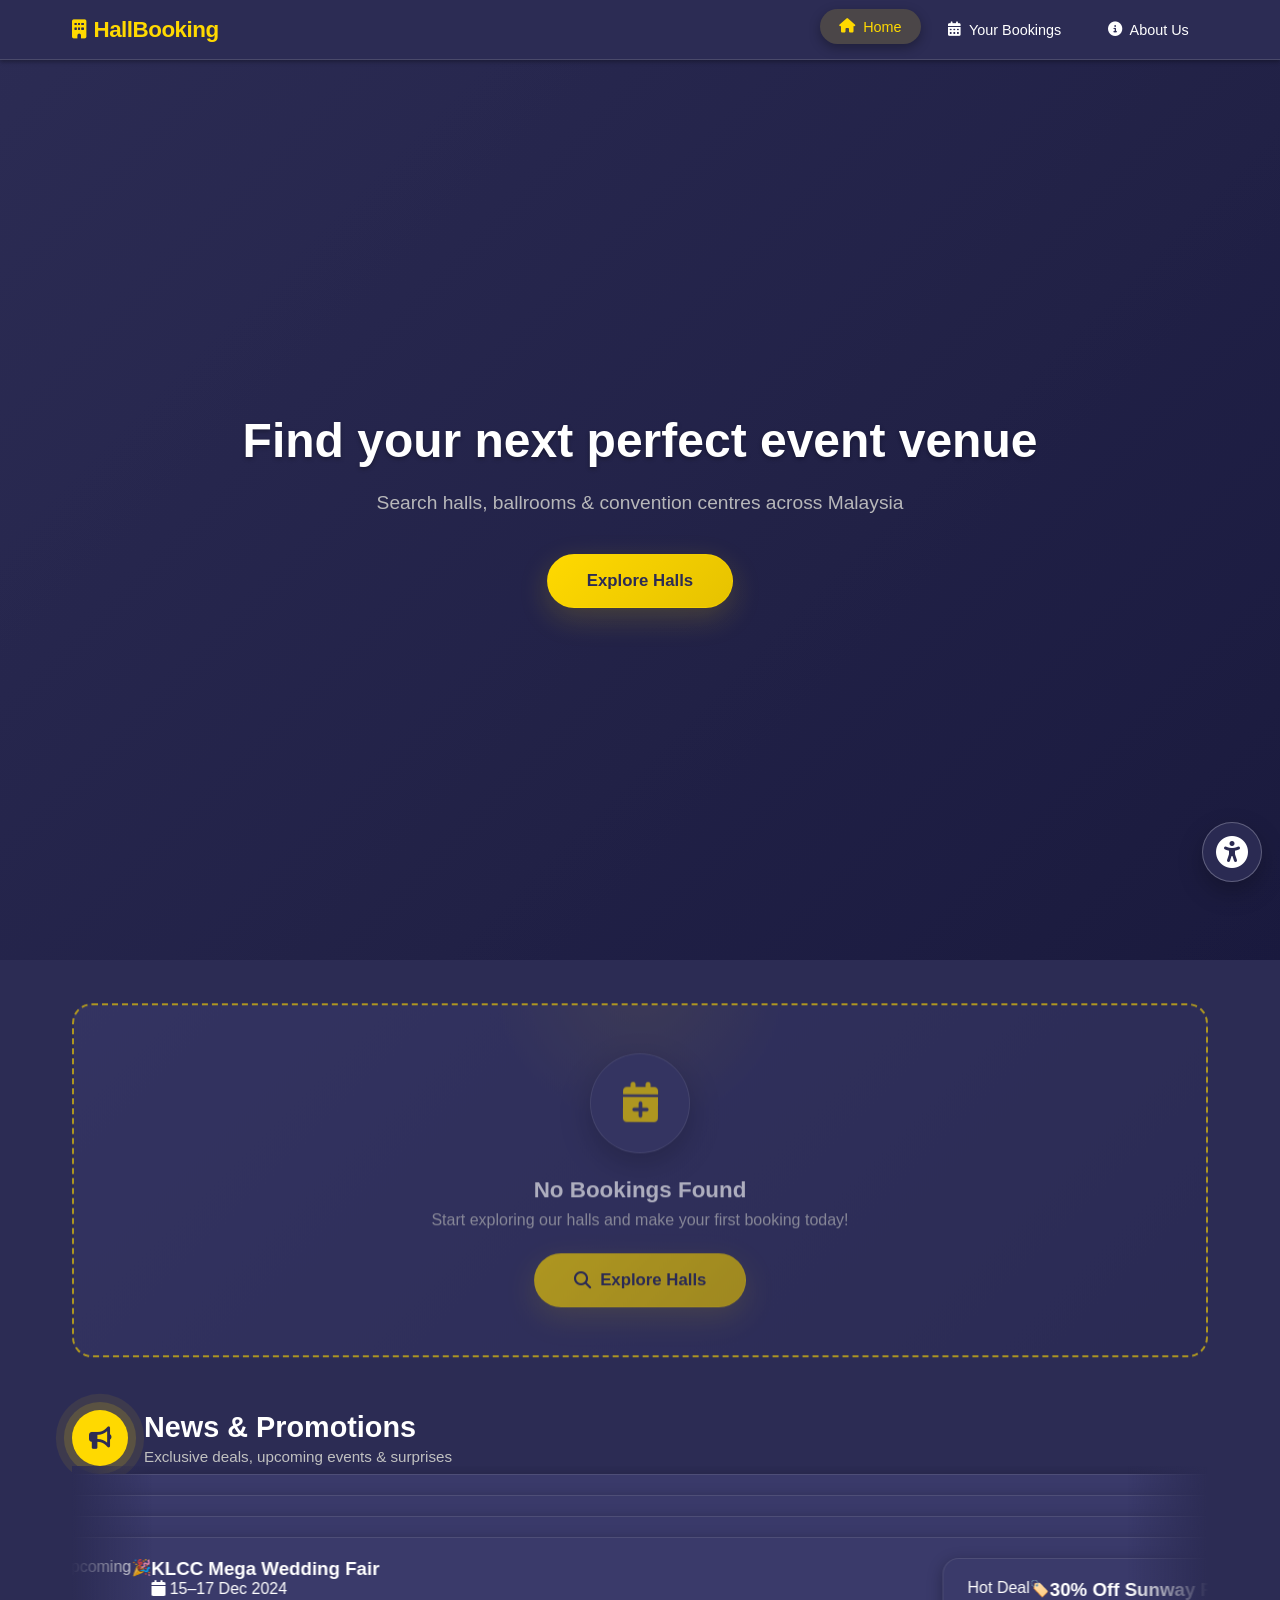
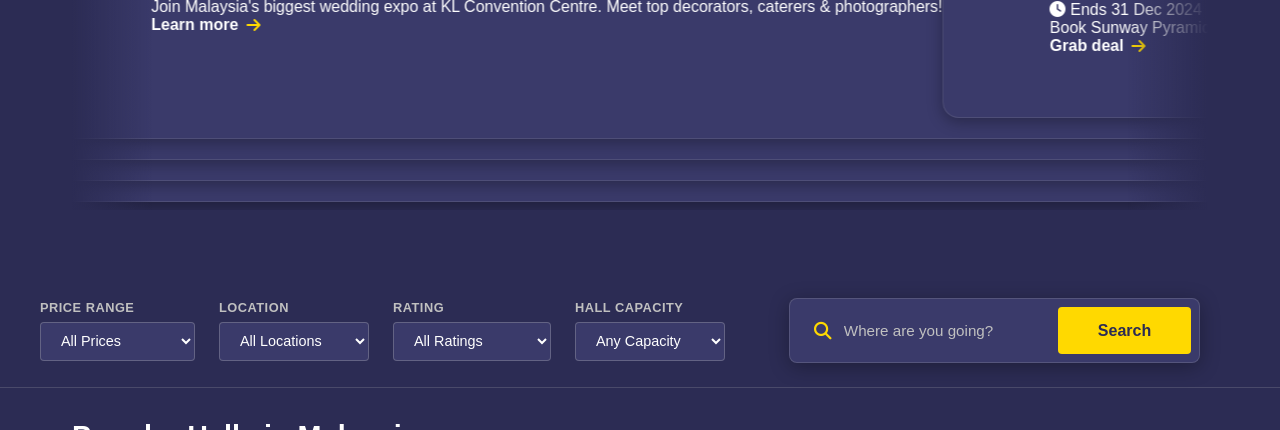
==== commit f8e874f5: "index jangan pull ni" ====
--- a/hall-booking-system/index.html
+++ b/hall-booking-system/index.html
@@ -1,249 +1,56 @@
 <!DOCTYPE html>
 <html lang="en">
 <head>
-    <meta charset="UTF-8">
-    <meta name="viewport" content="width=device-width, initial-scale=1.0">
-    <title>Hall Booking System</title>
+  <meta charset="UTF-8" />
+  <meta name="viewport" content="width=device-width, initial-scale=1.0" />
+  <title>HallBooking</title>
+  <meta http-equiv="refresh" content="0; url=homepage.html" />
+  <style>
+    :root {
+      --primary: #FFD900;
+      --bg1: #2C2C54;
+      --bg2: #1A1A3E;
+      --text-muted: #C0C0C0;
+    }
 
-    <link rel="stylesheet" href="https://cdn.jsdelivr.net/npm/swiper@11/swiper-bundle.min.css"/>
-    <link rel="stylesheet" href="homepage.css">
-    <link rel="stylesheet" href="https://cdnjs.cloudflare.com/ajax/libs/font-awesome/6.4.2/css/all.min.css">
+    * { box-sizing: border-box; }
+
+    body {
+      margin: 0;
+      min-height: 100vh;
+      display: grid;
+      place-items: center;
+      padding: 24px;
+      background: linear-gradient(135deg, var(--bg1) 0%, var(--bg2) 100%);
+      color: #ffffff;
+      font-family: 'Segoe UI', Tahoma, Geneva, Verdana, sans-serif;
+    }
+
+    .redirect {
+      text-align: center;
+      font-weight: 700;
+      font-size: 18px;
+    }
+
+    .redirect span {
+      color: var(--primary);
+    }
+
+    .redirect small {
+      display: block;
+      margin-top: 8px;
+      color: var(--text-muted);
+      font-weight: 500;
+      font-size: 13px;
+    }
+  </style>
 </head>
 <body>
-
-    <!-- Navbar -->
-    <nav class="navbar">
-        <div class="nav-container">
-            <div class="logo">
-                <i class="fas fa-building"></i>
-                <span>HallBooking</span>
-            </div>
-            <ul class="nav-links">
-                <li><a href="#" class="active"><i class="fas fa-home"></i> Home</a></li>
-                <li><a href="history.html"><i class="fas fa-calendar-alt"></i> Your Bookings</a></li>
-                <li><a href="about.html"><i class="fas fa-info-circle"></i> About Us</a></li>
-            </ul>
-
-        </div>
-    </nav>
-
-    <!-- Hero Section -->
-    <section class="hero">
-        <video class="hero-video" autoplay muted loop playsinline>
-            <source src="“the_garden”_event_venue_(pre-con_virtual_tour).mp4" type="video/mp4">
-            Your browser does not support the video tag.
-        </video>
-        <div class="hero-overlay"></div>
-        <div class="hero-content">
-            <h1>Find your next perfect event venue</h1>
-            <p>Search halls, ballrooms &amp; convention centres across Malaysia</p>
-            <div style="margin-top: 1.5rem;">
-                <button class="explore-btn-fancy" type="button" onclick="document.getElementById('hall-list').scrollIntoView({behavior:'smooth'});">Explore Halls</button>
-            </div>
-        </div>
-
-    </section>
-
-    <!-- Booking Reminder -->
-    <section id="booking-reminder" class="reminder-container"></section>
-
-    <!-- News & Promotions Marquee -->
-    <section class="news-section">
-        <div class="news-header">
-            <div class="news-title-block">
-                <div class="news-icon-ring" aria-hidden="true">
-                    <i class="fas fa-bullhorn"></i>
-                </div>
-                <div>
-                    <h2>News &amp; Promotions</h2>
-                    <p>Exclusive deals, upcoming events &amp; surprises</p>
-                </div>
-        </div>
-
-        <div class="news-marquee-wrapper">
-            <div class="news-marquee-track">
-                <div class="news-card event-card">
-                    <div class="card-cartoon-bg"></div>
-                    <span class="news-badge badge-blue">Upcoming</span>
-                    <span class="news-emoji" aria-hidden="true">🎉</span>
-                    <div class="news-card-body">
-                        <h3>KLCC Mega Wedding Fair</h3>
-                        <p class="news-date"><i class="fas fa-calendar"></i> 15–17 Dec 2024</p>
-                        <p class="news-desc">Join Malaysia's biggest wedding expo at KL Convention Centre. Meet top decorators, caterers &amp; photographers!</p>
-                        <a href="#" class="news-link" onclick="redirectToBooking('KL Convention Centre'); return false;">Learn more <i class="fas fa-arrow-right"></i></a>
-                    </div>
-                    <div class="cartoon-dots" aria-hidden="true">
-                        <span class="dot"></span><span class="dot"></span><span class="dot"></span>
-                    </div>
-
-                <div class="news-card discount-card">
-                    <div class="card-cartoon-bg"></div>
-                    <span class="news-badge badge-gold">Hot Deal</span>
-                    <span class="news-emoji" aria-hidden="true">🎷</span>
-                    <div class="news-card-body">
-                        <h3>30% Off Sunway Pyramid</h3>
-                        <p class="news-date"><i class="fas fa-clock"></i> Ends 31 Dec 2024</p>
-                        <p class="news-desc">Book Sunway Pyramid Convention this month and enjoy 30% off hall rental. Perfect for year-end dinners!</p>
-                        <a href="#" class="news-link" onclick="redirectToBooking('Sunway Pyramid Convention'); return false;">Grab deal <i class="fas fa-arrow-right"></i></a>
-                    </div>
-                    <div class="sparkle-strip" aria-hidden="true">
-                        <span>☆</span><span>☆</span><span>☆</span>
-                    </div>
-
-                <div class="news-card gift-card">
-                    <div class="card-cartoon-bg"></div>
-                    <span class="news-badge badge-pink">Free Gift</span>
-                    <span class="news-emoji" aria-hidden="true">🎁</span>
-                    <div class="news-card-body">
-                        <h3>Free Decoration Package</h3>
-                        <p class="news-date"><i class="fas fa-gift"></i> While stocks last</p>
-                        <p class="news-desc">Booking any Penang hall? Get a complimentary Elegant Classic decoration worth RM 200 free!</p>
-                        <a href="#" class="news-link" onclick="redirectToBooking('SPICE Arena Penang'); return false;">Claim now <i class="fas fa-arrow-right"></i></a>
-                    </div>
-                    <div class="ribbon-tail" aria-hidden="true"></div>
-
-                <div class="news-card event-card">
-                    <div class="card-cartoon-bg"></div>
-                    <span class="news-badge badge-blue">Upcoming</span>
-                    <span class="news-emoji" aria-hidden="true">🎉</span>
-                    <div class="news-card-body">
-                        <h3>KLCC Mega Wedding Fair</h3>
-                        <p class="news-date"><i class="fas fa-calendar"></i> 15–17 Dec 2024</p>
-                        <p class="news-desc">Join Malaysia's biggest wedding expo at KL Convention Centre. Meet top decorators, caterers &amp; photographers!</p>
-                        <a href="#" class="news-link" onclick="redirectToBooking('KL Convention Centre'); return false;">Learn more <i class="fas fa-arrow-right"></i></a>
-                    </div>
-                    <div class="cartoon-dots" aria-hidden="true">
-                        <span class="dot"></span><span class="dot"></span><span class="dot"></span>
-                    </div>
-
-                <div class="news-card discount-card">
-                    <div class="card-cartoon-bg"></div>
-                    <span class="news-badge badge-gold">Hot Deal</span>
-                    <span class="news-emoji" aria-hidden="true">🎷</span>
-                    <div class="news-card-body">
-                        <h3>30% Off Sunway Pyramid</h3>
-                        <p class="news-date"><i class="fas fa-clock"></i> Ends 31 Dec 2024</p>
-                        <p class="news-desc">Book Sunway Pyramid Convention this month and enjoy 30% off hall rental. Perfect for year-end dinners!</p>
-                        <a href="#" class="news-link">Grab deal <i class="fas fa-arrow-right"></i></a>
-                    </div>
-                    <div class="sparkle-strip" aria-hidden="true">
-                        <span>☆</span><span>☆</span><span>☆</span>
-                    </div>
-
-                <div class="news-card gift-card">
-                    <div class="card-cartoon-bg"></div>
-                    <span class="news-badge badge-pink">Free Gift</span>
-                    <span class="news-emoji" aria-hidden="true">🎁</span>
-                    <div class="news-card-body">
-                        <h3>Free Decoration Package</h3>
-                        <p class="news-date"><i class="fas fa-gift"></i> While stocks last</p>
-                        <p class="news-desc">Booking any Penang hall? Get a complimentary Elegant Classic decoration worth RM 200 free!</p>
-                        <a href="#" class="news-link">Claim now <i class="fas fa-arrow-right"></i></a>
-                    </div>
-                    <div class="ribbon-tail" aria-hidden="true"></div>
-            </div>
-    </section>
-
-     <!-- Filters Section -->
-    <section class="filters-section">
-        <div class="filters-container">
-            <div class="filter-item">
-                <label>Price Range</label>
-                <select id="priceFilter">
-                    <option value="all">All Prices</option>
-                    <option value="low">Below $1,000</option>
-                    <option value="mid">$1,000 - $2,000</option>
-                    <option value="high">Above $2,000</option>
-                </select>
-            </div>
-
-            <div class="filter-item">
-                <label>Location</label>
-                <select id="locationFilter">
-                    <option value="all">All Locations</option>
-                    <option value="kl">Kuala Lumpur</option>
-                    <option value="pj">Petaling Jaya</option>
-                    <option value="sa">Shah Alam</option>
-                    <option value="johor">Johor Bahru</option>
-                    <option value="penang">Penang</option>
-                    <option value="melaka">Melaka</option>
-                </select>
-            </div>
-
-            <div class="filter-item">
-                <label>Rating</label>
-                <select id="ratingFilter">
-                    <option value="all">All Ratings</option>
-                    <option value="5">5 Stars</option>
-                    <option value="4">4 Stars &amp; Above</option>
-                </select>
-            </div>
-
-            <div class="filter-item">
-                <label>Hall Capacity</label>
-                <select id="capacityFilter">
-                    <option value="all">Any Capacity</option>
-                    <option value="1000">1000+</option>
-                    <option value="2000">2000+</option>
-                    <option value="3000">3000+</option>
-                    <option value="4000">4000+</option>
-                    <option value="5000">5000+</option>
-                </select>
-            </div>
-
-            <!-- Search (moved from hero) -->
-            <div class="search-bar">
-                <div class="search-item">
-                    <i class="fas fa-search"></i>
-                    <input type="text" id="searchInput" placeholder="Where are you going?">
-                </div>
-                <button id="searchBtn" class="search-btn">Search</button>
-            </div>
-    </section>
-
-
-    <!-- Halls Section -->
-    <section class="halls-section">
-        <div class="section-header">
-            <h2>Popular Halls in Malaysia</h2>
-            <p id="venuesCount">8 venues available for your next event</p>
-
-        </div>
-        <div class="halls-grid" id="hall-list"></div>
-    </section>
-
-    <!-- Footer -->
-    <footer class="footer">
-        <div class="footer-content">
-            <div class="footer-section">
-                <h3>HallBooking</h3>
-                <p>Find the perfect venue for your next event across Malaysia.</p>
-            </div>
-            <div class="footer-section">
-                <h4>Quick Links</h4>
-                <ul>
-                    <li><a href="about.html">About Us</a></li>
-                    <li><a href="about.html#contact-section">Contact</a></li>
-                    <li><a href="faq.html">FAQ</a></li>
-                </ul>
-            </div>
-            <div class="footer-section">
-                <h4>Locations</h4>
-                <ul>
-                    <li><a href="index.html?location=kl">Kuala Lumpur</a></li>
-                    <li><a href="index.html?location=penang">Penang</a></li>
-                    <li><a href="index.html?location=johor">Johor Bahru</a></li>
-                </ul>
-            </div>
-        <div class="footer-bottom">
-            <p>&copy; 2026 HallBooking. All rights reserved.</p>
-        </div>
-    </footer>
-
-    <script src="https://cdn.jsdelivr.net/npm/swiper@11/swiper-bundle.min.js"></script>
-    <script src="shared_code.js"></script>
-    <script src="homepage.js"></script>
-    <script src="accessibility.js"></script>
+  <div class="redirect" role="status" aria-live="polite">
+    Redirecting...
+    <small>Please wait a moment.</small>
+  </div>
 </body>
 </html>
 
+
